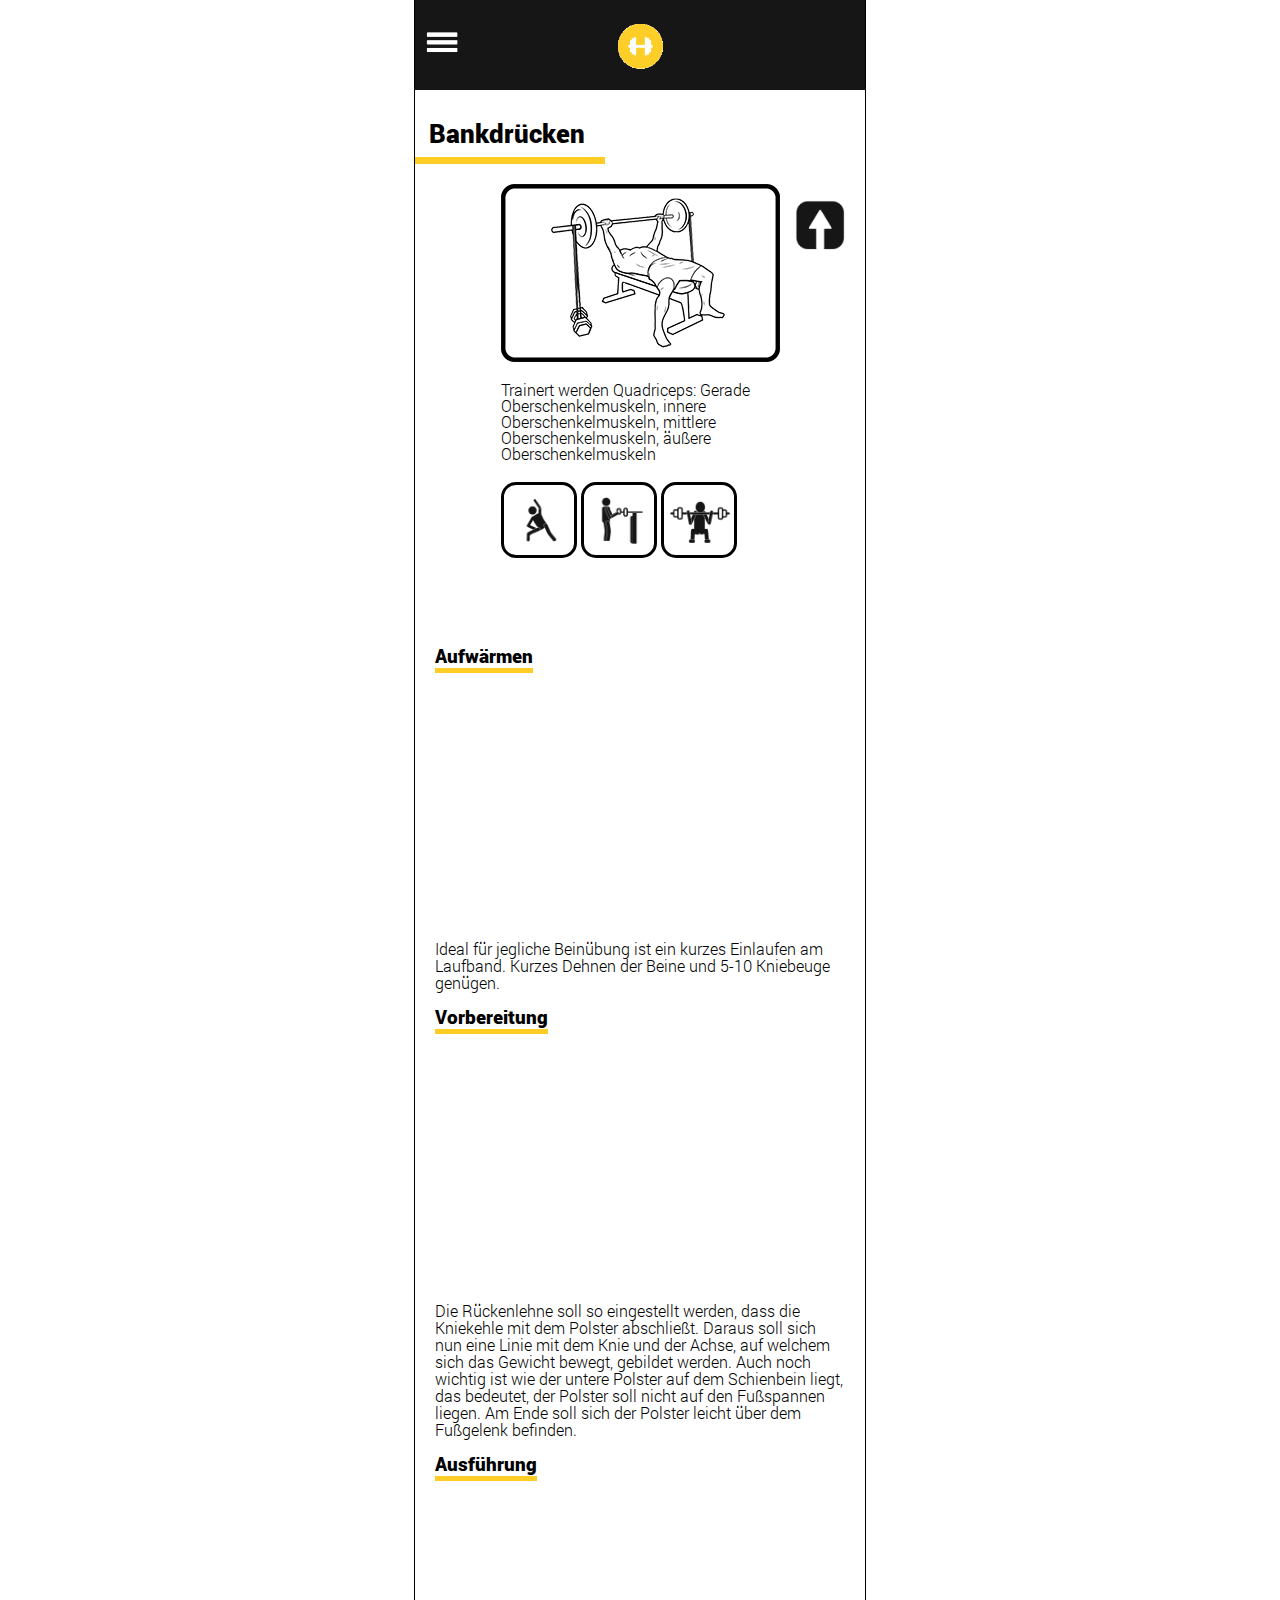
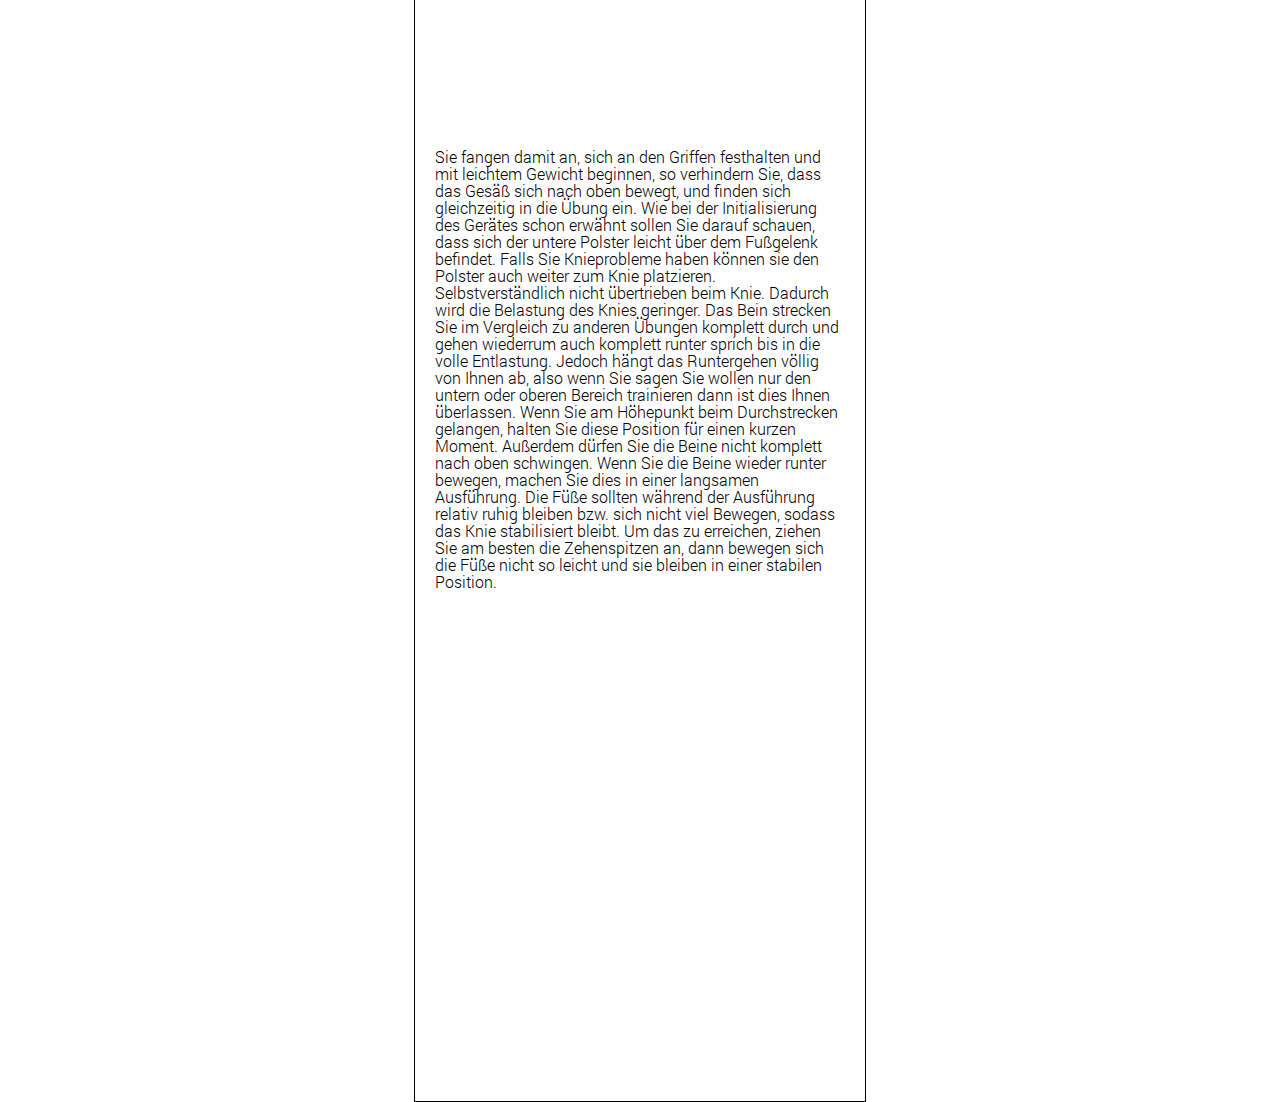
==== bankdruecken.html @ 0e7a92b9 "(hyper)links updated, 2 exercice placeholders with links in main page" ====
<!DOCTYPE html>
<html>
    <head>
        <meta charset="utf-8" >
        <meta name="viewport" content="width=device-width, initial-scale=1.0">
        <title>MyGym/Bankdrücken</title>
        <link rel="stylesheet" href="Css/Reset.css">
        <link rel="stylesheet" href="fonts.css">
        <link rel="stylesheet" href="Css/bankdruecken.css">
        <link rel="stylesheet" href="https://use.fontawesome.com/releases/v5.4.1/css/all.css">
        <!--<link rel="stylesheet" href="http://fonts.googleapis.com/css?family=Roboto:300,400,500,700" type="text/css">
        <link rel="stylesheet" href="https://code.getmdl.io/1.3.0/material.yellow-lime.min.css"/>
        <script defer src="https://code.getmdl.io/1.3.0/material.min.js"></script>-->
        <script src="JS/jquery-3.6.0.min.js"></script>
        <script src="JS/jQueryRotate.js"></script>
        <script src="JS/jquery.scrollTo.min.js"></script>
        <script src="JS/jquery.localScroll.min.js"></script>
        <script src="JS/bankdrueckenScript.js"></script>
    </head>
    <body>
        <div class="wrapperMain" id="top">
            
            <header>
                
                    <div class="LogoFont">
                            <a href="index.html">
                                <img class="Logo" src="Images/Logo-ICON2.png" alt="Logo">
                            </a>

                    </div>
               
                <div class="clear"></div>
                
                <img class="Striche" src="Images/Stripes_Zeichenfl%C3%A4che%201.png" alt="Striche">
                
                
            </header>
            <main>
                
                
                <h2>Bankdrücken</h2>
                <img class="bench" src="Images/Bench.png">
                <p>Trainert werden Quadriceps: Gerade Oberschenkelmuskeln, innere Oberschenkelmuskeln, mittlere Oberschenkelmuskeln, äußere Oberschenkelmuskeln  
                </p>
                
                <div class="hyperlinks">
                    <a href="#containerAufwaermen"><img id="hyperlinkAuf" class="hyperlinkAe" src="Images/Aufwaermen.png"></a>
                    <a href="#containerVorbereitung"><img id="hyperlinkVo" class="hyperlinkAe" src="Images/Vorbereitung.png"></a>
                    <a href="#containerAusfuehrung"><img id="hyperlinkAus" class="hyperlinkAe" src="Images/Ausfuehrung.png"></a>
                    
                    
                </div>
                
                
                
                <div class="wrapperText">
                    
                    
                    <div id="containerAufwaermen">
                        <h6>Aufwärmen</h6>
                    </div>
                    
                        <div class="aufwaermenToggle">
                                <div class="aufwaermenVideo">
                                <iframe src="https://www.youtube.com/embed/9YffrCViTVk" frameborder="0" allow="accelerometer; autoplay; clipboard-write; encrypted-media; gyroscope; picture-in-picture" allowfullscreen>
                                </iframe>
                                </div>
                    
                                <p1>Ideal für jegliche Beinübung ist ein kurzes         Einlaufen am Laufband. Kurzes Dehnen der Beine und 5-10 Kniebeuge genügen. 
                                </p1>
                        </div>
                    
                    <div id="containerVorbereitung">
                        <h6>Vorbereitung</h6>
                    </div>
                    
                    <div class="vorbereitungToggle">
                        <div class="vorbereitungVideo">
                        <iframe src="https://www.youtube.com/embed/kic4EeXOfNw" frameborder="0" allow="accelerometer; autoplay; clipboard-write; encrypted-media; gyroscope; picture-in-picture" allowfullscreen></iframe>
                        </div>
                        
                        <p2>
                            Die Rückenlehne soll so eingestellt werden, dass die Kniekehle mit dem Polster abschließt. Daraus soll sich nun eine Linie mit dem Knie und der Achse, auf welchem sich das Gewicht bewegt, gebildet werden. Auch noch wichtig ist wie der untere Polster auf dem Schienbein liegt, das bedeutet, der Polster soll nicht auf den Fußspannen liegen. Am Ende soll sich der Polster leicht über dem Fußgelenk befinden.
                        </p2>
                    </div>
                    
                    
                    <div id="containerAusfuehrung">
                        <h6>Ausführung</h6>
                    </div>
                    
                    <div class="ausfuehrungToggle">
                        <div class="ausfuehrungVideo">
                        <iframe src="https://www.youtube.com/embed/kic4EeXOfNw" frameborder="0" allow="accelerometer; autoplay; clipboard-write; encrypted-media; gyroscope; picture-in-picture" allowfullscreen></iframe>
                        </div>
                        
                        <p2>
                            Sie fangen damit an, sich an den Griffen festhalten und mit leichtem Gewicht beginnen, so verhindern Sie, dass das Gesäß sich nach oben bewegt, und finden sich gleichzeitig in die Übung ein. Wie bei der Initialisierung des Gerätes schon erwähnt sollen Sie darauf schauen, dass sich der untere Polster leicht über dem Fußgelenk befindet. Falls Sie Knieprobleme haben können sie den Polster auch weiter zum Knie platzieren. Selbstverständlich nicht übertrieben beim Knie. Dadurch wird die Belastung des Knies geringer. Das Bein strecken Sie im Vergleich zu anderen Übungen komplett durch und gehen wiederrum auch komplett runter sprich bis in die volle Entlastung. Jedoch hängt das Runtergehen völlig von Ihnen ab, also wenn Sie sagen Sie wollen nur den untern oder oberen Bereich trainieren dann ist dies Ihnen überlassen. Wenn Sie am Höhepunkt beim Durchstrecken gelangen, halten Sie diese Position für einen kurzen Moment. Außerdem dürfen Sie die Beine nicht komplett nach oben schwingen. Wenn Sie die Beine wieder runter bewegen, machen Sie dies in einer langsamen Ausführung. Die Füße sollten während der Ausführung relativ ruhig bleiben bzw. sich nicht viel Bewegen, sodass das Knie stabilisiert bleibt. Um das zu erreichen, ziehen Sie am besten die Zehenspitzen an, dann bewegen sich die Füße nicht so leicht und sie bleiben in einer stabilen Position.
                        </p2>
                    </div>
                   
                </div>
                <div class="gotopcontainer">
                <a class="gotop" href = "#top"> <img class="gottoparrow" src="Images/TopArrow.png"> </a>
                </div>
            </main>

        </div>
        
    </body>
    
</html>
---- fonts.css ----
@font-face {
    font-family: 'Roboto1';
    src: url('Roboto-Black.eot');
    src: url('Roboto-Black.eot?#iefix') format('embedded-opentype'),
        url('Roboto-Black.woff2') format('woff2'),
        url('Roboto-Black.woff') format('woff'),
        url('Roboto-Black.ttf') format('truetype'),
        url('Roboto-Black.svg#Roboto-Black') format('svg');
    font-weight: 900;
    font-style: normal;
    font-display: swap;
}

@font-face {
    font-family: 'Roboto2';
    src: url('Roboto-Light.eot');
    src: url('Roboto-Light.eot?#iefix') format('embedded-opentype'),
        url('Roboto-Light.woff2') format('woff2'),
        url('Roboto-Light.woff') format('woff'),
        url('Roboto-Light.ttf') format('truetype'),
        url('Roboto-Light.svg#Roboto-Light') format('svg');
    font-weight: 300;
    font-style: normal;
    font-display: swap;
}
---- Css/bankdruecken.css ----
.wrapperMain{
    border: 1px solid black;
    margin: 0 auto;
    max-width: 450px;
    min-height: 300vh;
    
    
}


header{
    font-family: Roboto1;
    color: white;
    background-color: #161616;
    width: 100%;
    height: 90px;
    max-width: 450px;
    position: fixed;
    z-index: 90;
    top: 0px;
}

h1{
    font-size: 1.5em;
    margin: auto;
    margin-top: 25px;
    float: right;
    color: white;
    
    
    
}
.Logo {
    width: 50px;
 //   margin-left: 25%;
    float: left;
    margin-top: 10px;

        
}
.Strich {
    width: 1.5px;
    margin: 5px 10px auto 10px;
    float: left;
}
.LogoFont{
    //border: 1px solid white;
    height: 50px;
    width: 50px;
    margin: 10px auto auto auto;
    
}

.Striche{
    width: 35px;
    position: absolute;
    top: 25px;
    left: 10px;
}

.clear{
    clear: both;
}

main{

    height: 100vh;
    position: relative;
    margin-top: 120px;
    
}


.wrapperText{ 
    //border: 2px solid black;
    margin: 20px;
    position: relative;
}
h2{
    width: 170px;
    font-family: Roboto1;
    font-size: 1.6em;
    text-align: right;
    padding-right: 20px;
    padding-bottom: 10px;
    border-bottom: 7px solid #FECD25;
    
}
.bench{
    display: block;
    margin-left: auto;
    margin-right: auto;
    margin-top: 20px;
  
}
p{
    font-family: Roboto2;
    width: 279px;
    margin: auto;
    margin-top: 20px;
}
.hyperlinks{
    margin: 20px auto;
    width: 279px;
    padding-bottom: 50px;
      
}


.hyperlinkAe{
    width: 70px;
    border: 3px solid black;
    border-radius: 15px;
    outline: none;
    -webkit-tap-highlight-color: transparent;
    -webkit-touch-callout: none;
    -webkit-user-select: none;
    -khtml-user-select: none;
    -moz-user-select: none;
    -ms-user-select: none;
    user-select: none;
}
.hyperlinkAe:focus{
    outline: none !important;
}


h6{
    font-family: Roboto1;
    font-size: 1.2em;
    cursor: pointer;
    display: inline;
    line-height: 50px;
    border-bottom: 5px solid #FECD25;
}


p1{
    font-family: Roboto2;
    
}

.aufwaermenVideo{
  position: relative;
  width: 100%;
  padding-bottom: 56.25%; 
  height: 0;
  margin-bottom: 10px;
  margin-top: 20px;
}
.aufwaermenVideo iframe{
  position: absolute;
  top:0;
  left: 0;
  width: 100%;
  height: 100%;
  
}



p2{
    font-family: Roboto2;
}

.vorbereitungVideo{
position: relative;
  width: 100%;
  padding-bottom: 56.25%; 
  height: 0;
  margin-bottom: 10px;
  margin-top: 20px;

}
.vorbereitungVideo iframe{
  position: absolute;
  top:0;
  left: 0;
  width: 100%;
  height: 100%;
}



.ausfuehrungVideo{
position: relative;
  width: 100%;
  padding-bottom: 56.25%; 
  height: 0;
  margin-bottom: 10px;
  margin-top: 20px;

}
.ausfuehrungVideo iframe{
  position: absolute;
  top:0;
  left: 0;
  width: 100%;
  height: 100%;
}










.gotop{
    position: absolute;
    right: 20px;
    

}
.gottoparrow{
    width: 50px;
}
.gotopcontainer{
    position: fixed;
     width: 100%;
    max-width: 450px;
    top: 200px;
}
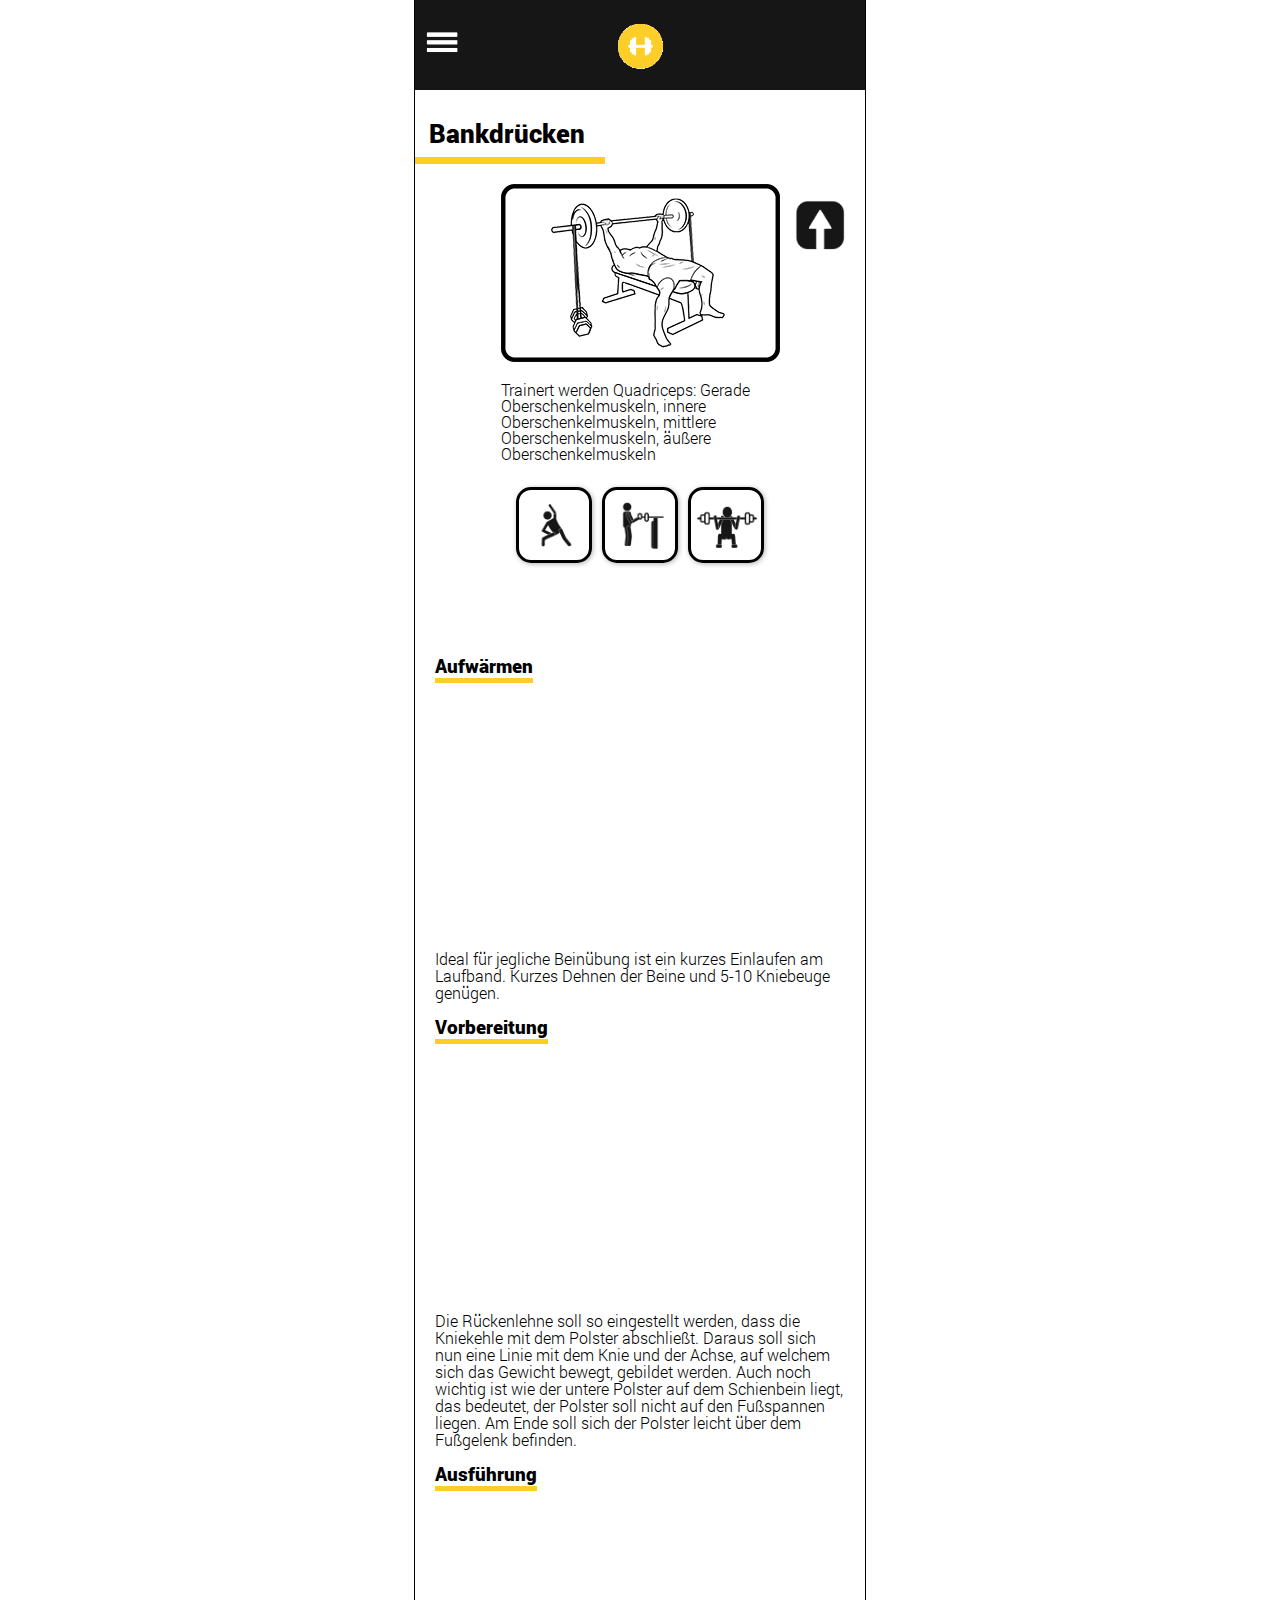
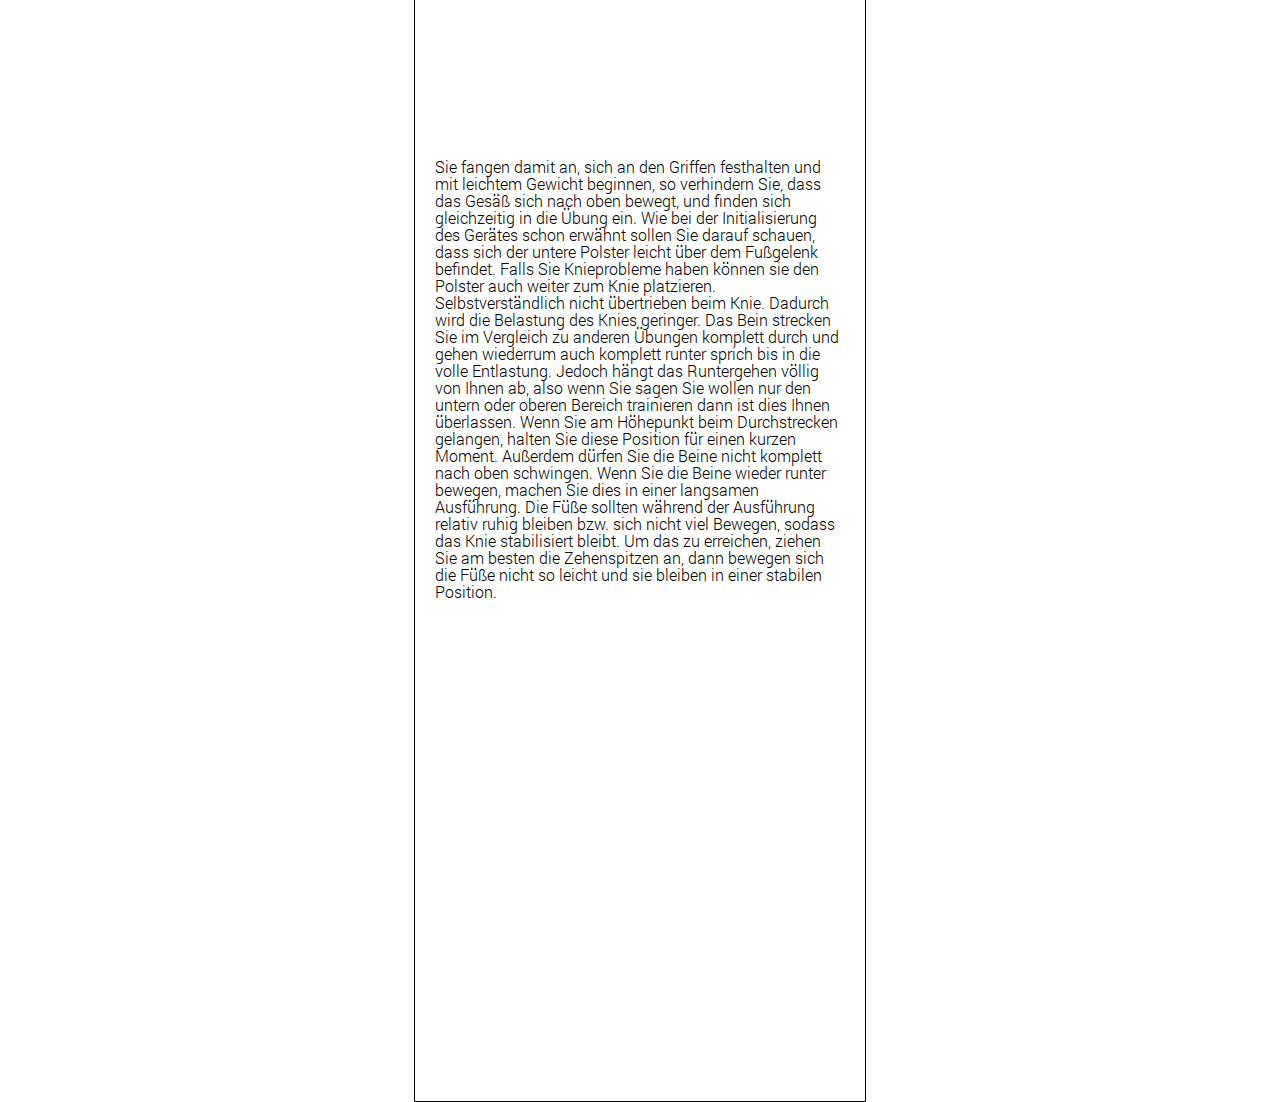
==== commit dba4c183: "Ani" ====
--- a/bankdruecken.html
+++ b/bankdruecken.html
@@ -7,6 +7,7 @@
         <link rel="stylesheet" href="Css/Reset.css">
         <link rel="stylesheet" href="fonts.css">
         <link rel="stylesheet" href="Css/bankdruecken.css">
+        <link rel="stylesheet" href="Css/startAnimation.css">
         <link rel="stylesheet" href="https://use.fontawesome.com/releases/v5.4.1/css/all.css">
         <!--<link rel="stylesheet" href="http://fonts.googleapis.com/css?family=Roboto:300,400,500,700" type="text/css">
         <link rel="stylesheet" href="https://code.getmdl.io/1.3.0/material.yellow-lime.min.css"/>
--- a/Css/bankdruecken.css
+++ b/Css/bankdruecken.css
@@ -104,26 +104,40 @@
     margin: 20px auto;
     width: 279px;
     padding-bottom: 50px;
+    display: flex;
+    justify-content:center;
+    align-items: flex-start; 
+    flex-direction:row;
+    flex-wrap: 0;
       
 }
 
 
 .hyperlinkAe{
+    margin: 5px;
     width: 70px;
     border: 3px solid black;
     border-radius: 15px;
     outline: none;
-    -webkit-tap-highlight-color: transparent;
-    -webkit-touch-callout: none;
-    -webkit-user-select: none;
-    -khtml-user-select: none;
-    -moz-user-select: none;
-    -ms-user-select: none;
-    user-select: none;
-}
+    box-shadow: 1px 1px 5px rgba(0,0,0,0.30);
+  
+    
+    
+}
+
+
+.hyperlinkAe:hover {
+      box-shadow: 2px 2px 5px rgba(0,0,0,0.5);
+    
+    
+
+}  
 .hyperlinkAe:focus{
-    outline: none !important;
-}
+    transform: scale(2);
+}
+
+
+
 
 
 h6{
--- a/Css/startAnimation.css
+++ b/Css/startAnimation.css
@@ -0,0 +1,29 @@
+.hyperlinkAe {
+    animation-name: startAnimation;
+    animation-duration: 1s;
+    animation-timing-function: ease-in-out
+}
+
+#hyperlinkAuf {
+    animation-delay: 0.5s
+}
+
+#hyperlinkVo {
+    animation-delay: 0.6s
+}
+
+#hyperlinkAus {
+    animation-delay: 0.7s
+}
+
+@keyframes startAnimation {
+    0% {
+        transform: scale(1)
+    }
+    50% {
+        transform: scale(1.2)
+    }
+    100% {
+        transform: scale(1)
+    }
+}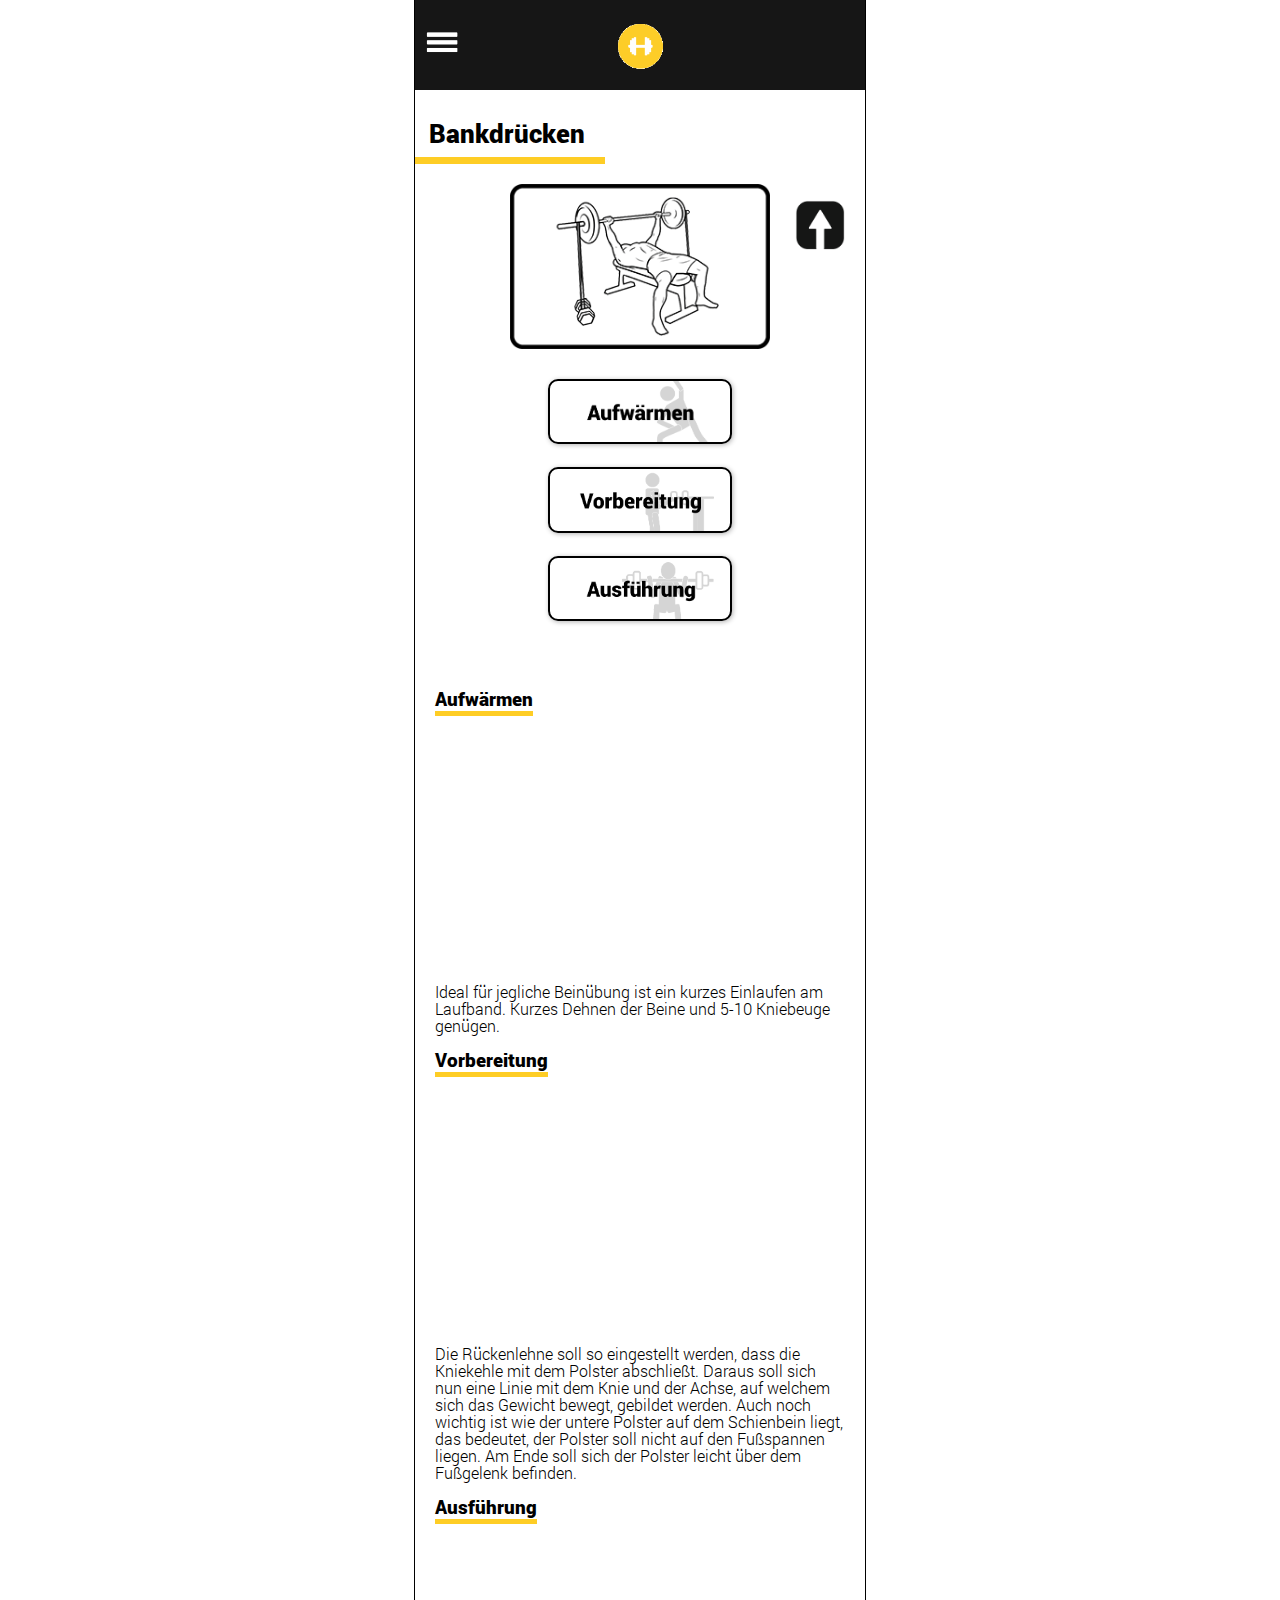
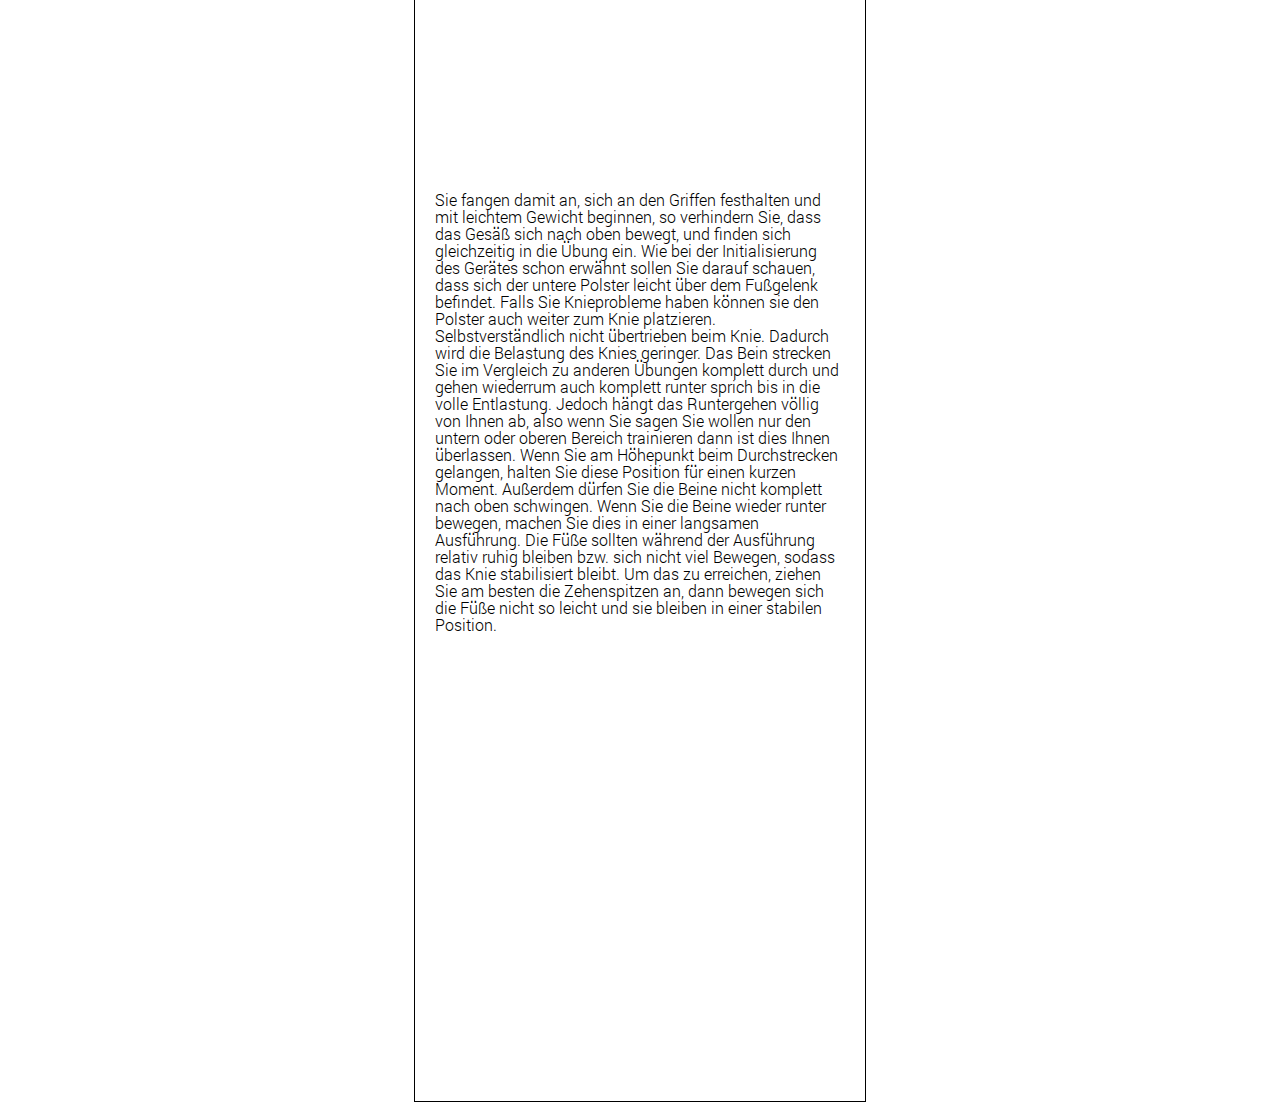
==== commit 3e79cde2: "Hyperlinks rearanged" ====
--- a/bankdruecken.html
+++ b/bankdruecken.html
@@ -41,13 +41,13 @@
                 
                 <h2>Bankdrücken</h2>
                 <img class="bench" src="Images/Bench.png">
-                <p>Trainert werden Quadriceps: Gerade Oberschenkelmuskeln, innere Oberschenkelmuskeln, mittlere Oberschenkelmuskeln, äußere Oberschenkelmuskeln  
-                </p>
+                <!--<p>Trainert werden Quadriceps: Gerade Oberschenkelmuskeln, innere Oberschenkelmuskeln, mittlere Oberschenkelmuskeln, äußere Oberschenkelmuskeln  
+                </p>!-->
                 
                 <div class="hyperlinks">
-                    <a href="#containerAufwaermen"><img id="hyperlinkAuf" class="hyperlinkAe" src="Images/Aufwaermen.png"></a>
-                    <a href="#containerVorbereitung"><img id="hyperlinkVo" class="hyperlinkAe" src="Images/Vorbereitung.png"></a>
-                    <a href="#containerAusfuehrung"><img id="hyperlinkAus" class="hyperlinkAe" src="Images/Ausfuehrung.png"></a>
+                    <a href="#containerAufwaermen"><img id="hyperlinkAuf" class="hyperlinkAe" src="Images/Aufwaermen02.png"></a>
+                    <a href="#containerVorbereitung"><img id="hyperlinkVo" class="hyperlinkAe" src="Images/Vorbereitung02.png"></a>
+                    <a href="#containerAusfuehrung"><img id="hyperlinkAus" class="hyperlinkAe" src="Images/Ausfuehrung02.png"></a>
                     
                     
                 </div>
--- a/Css/bankdruecken.css
+++ b/Css/bankdruecken.css
@@ -92,32 +92,37 @@
     margin-left: auto;
     margin-right: auto;
     margin-top: 20px;
+    width: 260px;
+    
+    
   
 }
 p{
     font-family: Roboto2;
-    width: 279px;
-    margin: auto;
+    //width: 279px;
+    //margin: auto;
     margin-top: 20px;
+    padding-left: 10%;
+    padding-right: 10%;
 }
 .hyperlinks{
     margin: 20px auto;
     width: 279px;
-    padding-bottom: 50px;
+    padding-bottom: 20px;
     display: flex;
     justify-content:center;
-    align-items: flex-start; 
-    flex-direction:row;
-    flex-wrap: 0;
+    align-items:center; 
+    flex-direction:column;
+    
       
 }
 
 
 .hyperlinkAe{
-    margin: 5px;
-    width: 70px;
-    border: 3px solid black;
-    border-radius: 15px;
+    margin: 10px;
+    width: 180px;
+    border: 2px solid black;
+    border-radius: 10px;
     outline: none;
     box-shadow: 1px 1px 5px rgba(0,0,0,0.30);
   
--- a/Css/startAnimation.css
+++ b/Css/startAnimation.css
@@ -1,19 +1,19 @@
 .hyperlinkAe {
     animation-name: startAnimation;
-    animation-duration: 1s;
-    animation-timing-function: ease-in-out
+    animation-duration: 1.2s;
+    animation-timing-function: ease-in-out;
 }
 
 #hyperlinkAuf {
-    animation-delay: 0.5s
+    animation-delay: 0.7s
 }
 
 #hyperlinkVo {
-    animation-delay: 0.6s
+    animation-delay: 0.9s
 }
 
 #hyperlinkAus {
-    animation-delay: 0.7s
+    animation-delay: 1.1s
 }
 
 @keyframes startAnimation {
@@ -21,7 +21,7 @@
         transform: scale(1)
     }
     50% {
-        transform: scale(1.2)
+        transform: scale(1.15)
     }
     100% {
         transform: scale(1)
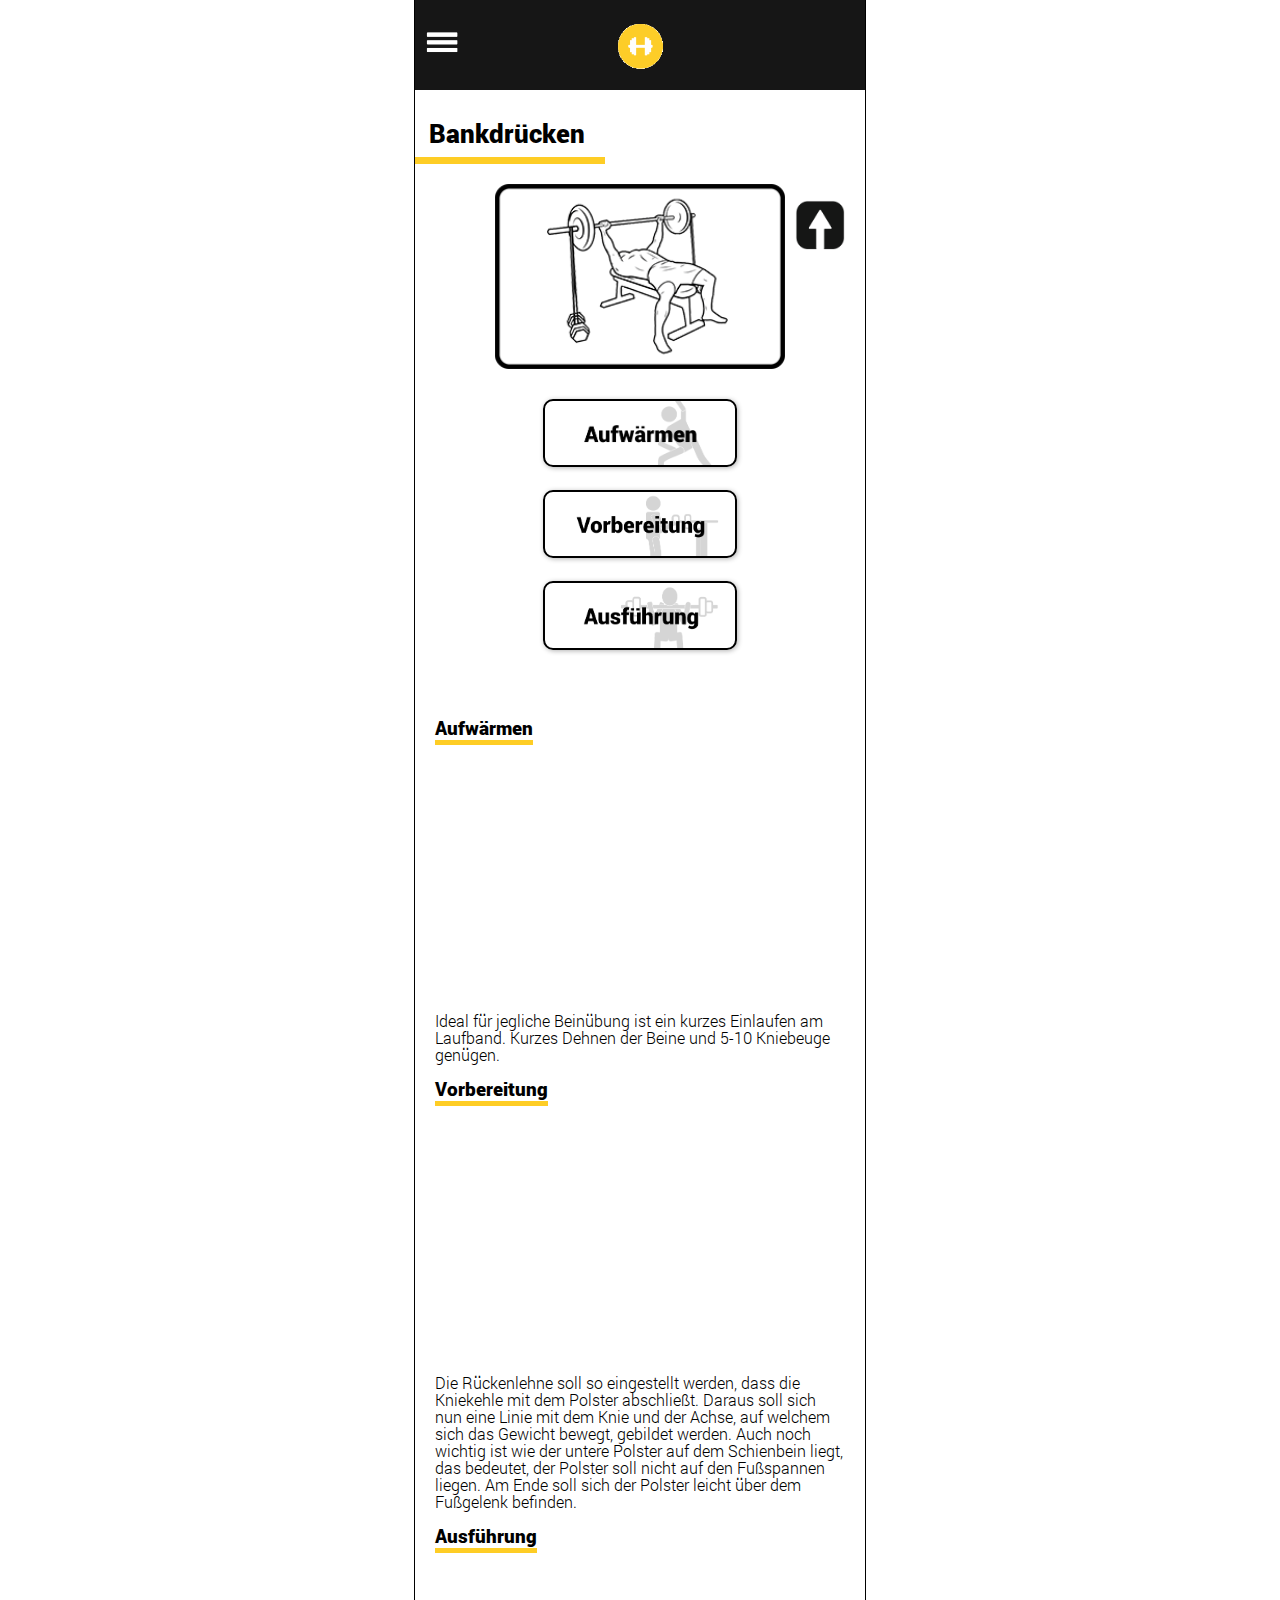
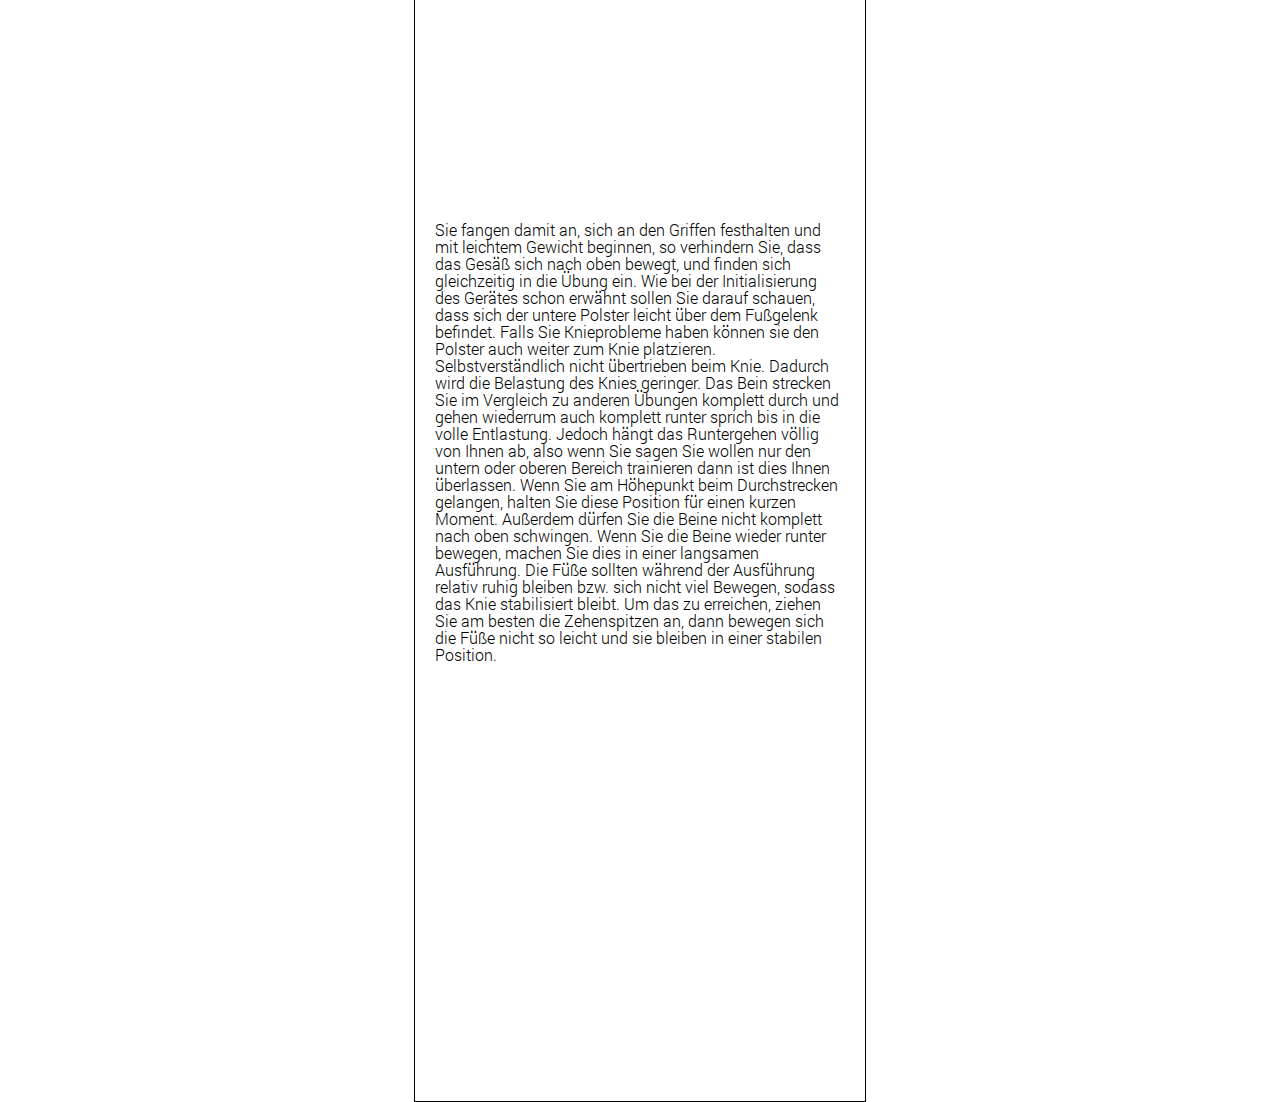
==== commit 9ef66d4d: "Burger" ====
--- a/bankdruecken.html
+++ b/bankdruecken.html
@@ -1,113 +1,163 @@
 <!DOCTYPE html>
 <html>
-    <head>
-        <meta charset="utf-8" >
-        <meta name="viewport" content="width=device-width, initial-scale=1.0">
-        <title>MyGym/Bankdrücken</title>
-        <link rel="stylesheet" href="Css/Reset.css">
-        <link rel="stylesheet" href="fonts.css">
-        <link rel="stylesheet" href="Css/bankdruecken.css">
-        <link rel="stylesheet" href="Css/startAnimation.css">
-        <link rel="stylesheet" href="https://use.fontawesome.com/releases/v5.4.1/css/all.css">
-        <!--<link rel="stylesheet" href="http://fonts.googleapis.com/css?family=Roboto:300,400,500,700" type="text/css">
+  <head>
+    <meta charset="utf-8" />
+    <meta name="viewport" content="width=device-width, initial-scale=1.0" />
+    <title>MyGym/Bankdrücken</title>
+    <link rel="stylesheet" href="Css/Reset.css" />
+    <link rel="stylesheet" href="fonts.css" />
+    <link rel="stylesheet" href="Css/bankdruecken.css" />
+    <link rel="stylesheet" href="Css/startAnimation.css" />
+    <link
+      rel="stylesheet"
+      href="https://use.fontawesome.com/releases/v5.4.1/css/all.css"
+    />
+    <!--<link rel="stylesheet" href="http://fonts.googleapis.com/css?family=Roboto:300,400,500,700" type="text/css">
         <link rel="stylesheet" href="https://code.getmdl.io/1.3.0/material.yellow-lime.min.css"/>
         <script defer src="https://code.getmdl.io/1.3.0/material.min.js"></script>-->
-        <script src="JS/jquery-3.6.0.min.js"></script>
-        <script src="JS/jQueryRotate.js"></script>
-        <script src="JS/jquery.scrollTo.min.js"></script>
-        <script src="JS/jquery.localScroll.min.js"></script>
-        <script src="JS/bankdrueckenScript.js"></script>
-    </head>
-    <body>
-        <div class="wrapperMain" id="top">
-            
-            <header>
-                
-                    <div class="LogoFont">
-                            <a href="index.html">
-                                <img class="Logo" src="Images/Logo-ICON2.png" alt="Logo">
-                            </a>
+    <script src="JS/jquery-3.6.0.min.js"></script>
+    <script src="JS/jQueryRotate.js"></script>
+    <script src="JS/jquery.scrollTo.min.js"></script>
+    <script src="JS/jquery.localScroll.min.js"></script>
+    <script src="JS/bankdrueckenScript.js"></script>
+  </head>
+  <body>
+    <div class="wrapperMain" id="top">
+      <header>
+        <div class="LogoFont">
+          <a href="index.html">
+            <img class="Logo" src="Images/Logo-ICON2.png" alt="Logo" />
+          </a>
+        </div>
 
-                    </div>
-               
-                <div class="clear"></div>
-                
-                <img class="Striche" src="Images/Stripes_Zeichenfl%C3%A4che%201.png" alt="Striche">
-                
-                
-            </header>
-            <main>
-                
-                
-                <h2>Bankdrücken</h2>
-                <img class="bench" src="Images/Bench.png">
-                <!--<p>Trainert werden Quadriceps: Gerade Oberschenkelmuskeln, innere Oberschenkelmuskeln, mittlere Oberschenkelmuskeln, äußere Oberschenkelmuskeln  
+        <div class="clear"></div>
+
+        <img
+          class="Striche"
+          src="Images/Stripes_Zeichenfl%C3%A4che%201.png"
+          alt="Striche"
+        />
+      </header>
+      <main>
+        <h2>Bankdrücken</h2>
+        <img class="bench" src="Images/Bench.png" />
+        <!--<p>Trainert werden Quadriceps: Gerade Oberschenkelmuskeln, innere Oberschenkelmuskeln, mittlere Oberschenkelmuskeln, äußere Oberschenkelmuskeln  
                 </p>!-->
-                
-                <div class="hyperlinks">
-                    <a href="#containerAufwaermen"><img id="hyperlinkAuf" class="hyperlinkAe" src="Images/Aufwaermen02.png"></a>
-                    <a href="#containerVorbereitung"><img id="hyperlinkVo" class="hyperlinkAe" src="Images/Vorbereitung02.png"></a>
-                    <a href="#containerAusfuehrung"><img id="hyperlinkAus" class="hyperlinkAe" src="Images/Ausfuehrung02.png"></a>
-                    
-                    
-                </div>
-                
-                
-                
-                <div class="wrapperText">
-                    
-                    
-                    <div id="containerAufwaermen">
-                        <h6>Aufwärmen</h6>
-                    </div>
-                    
-                        <div class="aufwaermenToggle">
-                                <div class="aufwaermenVideo">
-                                <iframe src="https://www.youtube.com/embed/9YffrCViTVk" frameborder="0" allow="accelerometer; autoplay; clipboard-write; encrypted-media; gyroscope; picture-in-picture" allowfullscreen>
-                                </iframe>
-                                </div>
-                    
-                                <p1>Ideal für jegliche Beinübung ist ein kurzes         Einlaufen am Laufband. Kurzes Dehnen der Beine und 5-10 Kniebeuge genügen. 
-                                </p1>
-                        </div>
-                    
-                    <div id="containerVorbereitung">
-                        <h6>Vorbereitung</h6>
-                    </div>
-                    
-                    <div class="vorbereitungToggle">
-                        <div class="vorbereitungVideo">
-                        <iframe src="https://www.youtube.com/embed/kic4EeXOfNw" frameborder="0" allow="accelerometer; autoplay; clipboard-write; encrypted-media; gyroscope; picture-in-picture" allowfullscreen></iframe>
-                        </div>
-                        
-                        <p2>
-                            Die Rückenlehne soll so eingestellt werden, dass die Kniekehle mit dem Polster abschließt. Daraus soll sich nun eine Linie mit dem Knie und der Achse, auf welchem sich das Gewicht bewegt, gebildet werden. Auch noch wichtig ist wie der untere Polster auf dem Schienbein liegt, das bedeutet, der Polster soll nicht auf den Fußspannen liegen. Am Ende soll sich der Polster leicht über dem Fußgelenk befinden.
-                        </p2>
-                    </div>
-                    
-                    
-                    <div id="containerAusfuehrung">
-                        <h6>Ausführung</h6>
-                    </div>
-                    
-                    <div class="ausfuehrungToggle">
-                        <div class="ausfuehrungVideo">
-                        <iframe src="https://www.youtube.com/embed/kic4EeXOfNw" frameborder="0" allow="accelerometer; autoplay; clipboard-write; encrypted-media; gyroscope; picture-in-picture" allowfullscreen></iframe>
-                        </div>
-                        
-                        <p2>
-                            Sie fangen damit an, sich an den Griffen festhalten und mit leichtem Gewicht beginnen, so verhindern Sie, dass das Gesäß sich nach oben bewegt, und finden sich gleichzeitig in die Übung ein. Wie bei der Initialisierung des Gerätes schon erwähnt sollen Sie darauf schauen, dass sich der untere Polster leicht über dem Fußgelenk befindet. Falls Sie Knieprobleme haben können sie den Polster auch weiter zum Knie platzieren. Selbstverständlich nicht übertrieben beim Knie. Dadurch wird die Belastung des Knies geringer. Das Bein strecken Sie im Vergleich zu anderen Übungen komplett durch und gehen wiederrum auch komplett runter sprich bis in die volle Entlastung. Jedoch hängt das Runtergehen völlig von Ihnen ab, also wenn Sie sagen Sie wollen nur den untern oder oberen Bereich trainieren dann ist dies Ihnen überlassen. Wenn Sie am Höhepunkt beim Durchstrecken gelangen, halten Sie diese Position für einen kurzen Moment. Außerdem dürfen Sie die Beine nicht komplett nach oben schwingen. Wenn Sie die Beine wieder runter bewegen, machen Sie dies in einer langsamen Ausführung. Die Füße sollten während der Ausführung relativ ruhig bleiben bzw. sich nicht viel Bewegen, sodass das Knie stabilisiert bleibt. Um das zu erreichen, ziehen Sie am besten die Zehenspitzen an, dann bewegen sich die Füße nicht so leicht und sie bleiben in einer stabilen Position.
-                        </p2>
-                    </div>
-                   
-                </div>
-                <div class="gotopcontainer">
-                <a class="gotop" href = "#top"> <img class="gottoparrow" src="Images/TopArrow.png"> </a>
-                </div>
-            </main>
 
+        <div class="hyperlinks">
+          <a href="#containerAufwaermen"
+            ><img
+              id="hyperlinkAuf"
+              class="hyperlinkAe"
+              src="Images/Aufwaermen02.png"
+          /></a>
+          <a href="#containerVorbereitung"
+            ><img
+              id="hyperlinkVo"
+              class="hyperlinkAe"
+              src="Images/Vorbereitung02.png"
+          /></a>
+          <a href="#containerAusfuehrung"
+            ><img
+              id="hyperlinkAus"
+              class="hyperlinkAe"
+              src="Images/Ausfuehrung02.png"
+          /></a>
         </div>
-        
-    </body>
-    
-</html>+
+        <div class="wrapperText">
+          <div id="containerAufwaermen">
+            <h6>Aufwärmen</h6>
+          </div>
+
+          <div class="aufwaermenToggle">
+            <div class="aufwaermenVideo">
+              <iframe
+                src="https://www.youtube.com/embed/9YffrCViTVk"
+                frameborder="0"
+                allow="accelerometer; autoplay; clipboard-write; encrypted-media; gyroscope; picture-in-picture"
+                allowfullscreen
+              >
+              </iframe>
+            </div>
+
+            <p1
+              >Ideal für jegliche Beinübung ist ein kurzes Einlaufen am
+              Laufband. Kurzes Dehnen der Beine und 5-10 Kniebeuge genügen.
+            </p1>
+          </div>
+
+          <div id="containerVorbereitung">
+            <h6>Vorbereitung</h6>
+          </div>
+
+          <div class="vorbereitungToggle">
+            <div class="vorbereitungVideo">
+              <iframe
+                src="https://www.youtube.com/embed/kic4EeXOfNw"
+                frameborder="0"
+                allow="accelerometer; autoplay; clipboard-write; encrypted-media; gyroscope; picture-in-picture"
+                allowfullscreen
+              ></iframe>
+            </div>
+
+            <p2>
+              Die Rückenlehne soll so eingestellt werden, dass die Kniekehle mit
+              dem Polster abschließt. Daraus soll sich nun eine Linie mit dem
+              Knie und der Achse, auf welchem sich das Gewicht bewegt, gebildet
+              werden. Auch noch wichtig ist wie der untere Polster auf dem
+              Schienbein liegt, das bedeutet, der Polster soll nicht auf den
+              Fußspannen liegen. Am Ende soll sich der Polster leicht über dem
+              Fußgelenk befinden.
+            </p2>
+          </div>
+
+          <div id="containerAusfuehrung">
+            <h6>Ausführung</h6>
+          </div>
+
+          <div class="ausfuehrungToggle">
+            <div class="ausfuehrungVideo">
+              <iframe
+                src="https://www.youtube.com/embed/kic4EeXOfNw"
+                frameborder="0"
+                allow="accelerometer; autoplay; clipboard-write; encrypted-media; gyroscope; picture-in-picture"
+                allowfullscreen
+              ></iframe>
+            </div>
+
+            <p2>
+              Sie fangen damit an, sich an den Griffen festhalten und mit
+              leichtem Gewicht beginnen, so verhindern Sie, dass das Gesäß sich
+              nach oben bewegt, und finden sich gleichzeitig in die Übung ein.
+              Wie bei der Initialisierung des Gerätes schon erwähnt sollen Sie
+              darauf schauen, dass sich der untere Polster leicht über dem
+              Fußgelenk befindet. Falls Sie Knieprobleme haben können sie den
+              Polster auch weiter zum Knie platzieren. Selbstverständlich nicht
+              übertrieben beim Knie. Dadurch wird die Belastung des Knies
+              geringer. Das Bein strecken Sie im Vergleich zu anderen Übungen
+              komplett durch und gehen wiederrum auch komplett runter sprich bis
+              in die volle Entlastung. Jedoch hängt das Runtergehen völlig von
+              Ihnen ab, also wenn Sie sagen Sie wollen nur den untern oder
+              oberen Bereich trainieren dann ist dies Ihnen überlassen. Wenn Sie
+              am Höhepunkt beim Durchstrecken gelangen, halten Sie diese
+              Position für einen kurzen Moment. Außerdem dürfen Sie die Beine
+              nicht komplett nach oben schwingen. Wenn Sie die Beine wieder
+              runter bewegen, machen Sie dies in einer langsamen Ausführung. Die
+              Füße sollten während der Ausführung relativ ruhig bleiben bzw.
+              sich nicht viel Bewegen, sodass das Knie stabilisiert bleibt. Um
+              das zu erreichen, ziehen Sie am besten die Zehenspitzen an, dann
+              bewegen sich die Füße nicht so leicht und sie bleiben in einer
+              stabilen Position.
+            </p2>
+          </div>
+        </div>
+        <div class="gotopcontainer">
+          <a class="gotop" href="#top">
+            <img class="gottoparrow" src="Images/TopArrow.png" />
+          </a>
+        </div>
+      </main>
+    </div>
+  </body>
+</html>
--- a/Css/bankdruecken.css
+++ b/Css/bankdruecken.css
@@ -1,247 +1,187 @@
-
-.wrapperMain{
-    border: 1px solid black;
-    margin: 0 auto;
-    max-width: 450px;
-    min-height: 300vh;
-    
-    
+.wrapperMain {
+  border: 1px solid black;
+  margin: 0 auto;
+  max-width: 450px;
+  min-height: 300vh;
 }
 
-
-header{
-    font-family: Roboto1;
-    color: white;
-    background-color: #161616;
-    width: 100%;
-    height: 90px;
-    max-width: 450px;
-    position: fixed;
-    z-index: 90;
-    top: 0px;
+header {
+  font-family: Roboto1;
+  color: white;
+  background-color: #161616;
+  width: 100%;
+  height: 90px;
+  max-width: 450px;
+  position: fixed;
+  z-index: 90;
+  top: 0px;
 }
 
-h1{
-    font-size: 1.5em;
-    margin: auto;
-    margin-top: 25px;
-    float: right;
-    color: white;
-    
-    
-    
+h1 {
+  font-size: 1.5em;
+  margin: auto;
+  margin-top: 25px;
+  float: right;
+  color: white;
 }
 .Logo {
-    width: 50px;
- //   margin-left: 25%;
-    float: left;
-    margin-top: 10px;
+  width: 50px;
 
-        
+  float: left;
+  margin-top: 10px;
 }
 .Strich {
-    width: 1.5px;
-    margin: 5px 10px auto 10px;
-    float: left;
+  width: 1.5px;
+  margin: 5px 10px auto 10px;
+  float: left;
 }
-.LogoFont{
-    //border: 1px solid white;
-    height: 50px;
-    width: 50px;
-    margin: 10px auto auto auto;
-    
+.LogoFont {
+  height: 50px;
+  width: 50px;
+  margin: 10px auto auto auto;
 }
 
-.Striche{
-    width: 35px;
-    position: absolute;
-    top: 25px;
-    left: 10px;
+.Striche {
+  width: 35px;
+  position: absolute;
+  top: 25px;
+  left: 10px;
 }
 
-.clear{
-    clear: both;
+.clear {
+  clear: both;
 }
 
-main{
-
-    height: 100vh;
-    position: relative;
-    margin-top: 120px;
-    
+main {
+  height: 100vh;
+  position: relative;
+  margin-top: 120px;
 }
 
-
-.wrapperText{ 
-    //border: 2px solid black;
-    margin: 20px;
-    position: relative;
+.wrapperText {
+  margin: 20px;
+  position: relative;
 }
-h2{
-    width: 170px;
-    font-family: Roboto1;
-    font-size: 1.6em;
-    text-align: right;
-    padding-right: 20px;
-    padding-bottom: 10px;
-    border-bottom: 7px solid #FECD25;
-    
+h2 {
+  width: 170px;
+  font-family: Roboto1;
+  font-size: 1.6em;
+  text-align: right;
+  padding-right: 20px;
+  padding-bottom: 10px;
+  border-bottom: 7px solid #fecd25;
 }
-.bench{
-    display: block;
-    margin-left: auto;
-    margin-right: auto;
-    margin-top: 20px;
-    width: 260px;
-    
-    
-  
+.bench {
+  display: block;
+  margin-left: auto;
+  margin-right: auto;
+  margin-top: 20px;
+  width: 290px;
 }
-p{
-    font-family: Roboto2;
-    //width: 279px;
-    //margin: auto;
-    margin-top: 20px;
-    padding-left: 10%;
-    padding-right: 10%;
+p {
+  font-family: Roboto2;
+  margin-top: 20px;
+  padding-left: 10%;
+  padding-right: 10%;
 }
-.hyperlinks{
-    margin: 20px auto;
-    width: 279px;
-    padding-bottom: 20px;
-    display: flex;
-    justify-content:center;
-    align-items:center; 
-    flex-direction:column;
-    
-      
+.hyperlinks {
+  margin: 20px auto;
+  width: 279px;
+  padding-bottom: 20px;
+  display: flex;
+  justify-content: center;
+  align-items: center;
+  flex-direction: column;
 }
 
-
-.hyperlinkAe{
-    margin: 10px;
-    width: 180px;
-    border: 2px solid black;
-    border-radius: 10px;
-    outline: none;
-    box-shadow: 1px 1px 5px rgba(0,0,0,0.30);
-  
-    
-    
+.hyperlinkAe {
+  margin: 10px;
+  width: 190px;
+  border: 2px solid black;
+  border-radius: 10px;
+  outline: none;
+  box-shadow: 1px 1px 5px rgba(0, 0, 0, 0.3);
 }
 
-
 .hyperlinkAe:hover {
-      box-shadow: 2px 2px 5px rgba(0,0,0,0.5);
-    
-    
-
-}  
-.hyperlinkAe:focus{
-    transform: scale(2);
+  box-shadow: 2px 2px 5px rgba(0, 0, 0, 0.5);
 }
 
-
-
-
-
-h6{
-    font-family: Roboto1;
-    font-size: 1.2em;
-    cursor: pointer;
-    display: inline;
-    line-height: 50px;
-    border-bottom: 5px solid #FECD25;
+h6 {
+  font-family: Roboto1;
+  font-size: 1.2em;
+  cursor: pointer;
+  display: inline;
+  line-height: 50px;
+  border-bottom: 5px solid #fecd25;
 }
 
-
-p1{
-    font-family: Roboto2;
-    
+p1 {
+  font-family: Roboto2;
 }
 
-.aufwaermenVideo{
+.aufwaermenVideo {
   position: relative;
   width: 100%;
-  padding-bottom: 56.25%; 
+  padding-bottom: 56.25%;
   height: 0;
   margin-bottom: 10px;
   margin-top: 20px;
 }
-.aufwaermenVideo iframe{
+.aufwaermenVideo iframe {
   position: absolute;
-  top:0;
-  left: 0;
-  width: 100%;
-  height: 100%;
-  
-}
-
-
-
-p2{
-    font-family: Roboto2;
-}
-
-.vorbereitungVideo{
-position: relative;
-  width: 100%;
-  padding-bottom: 56.25%; 
-  height: 0;
-  margin-bottom: 10px;
-  margin-top: 20px;
-
-}
-.vorbereitungVideo iframe{
-  position: absolute;
-  top:0;
+  top: 0;
   left: 0;
   width: 100%;
   height: 100%;
 }
 
+p2 {
+  font-family: Roboto2;
+}
 
-
-.ausfuehrungVideo{
-position: relative;
+.vorbereitungVideo {
+  position: relative;
   width: 100%;
-  padding-bottom: 56.25%; 
+  padding-bottom: 56.25%;
   height: 0;
   margin-bottom: 10px;
   margin-top: 20px;
-
 }
-.ausfuehrungVideo iframe{
+.vorbereitungVideo iframe {
   position: absolute;
-  top:0;
+  top: 0;
   left: 0;
   width: 100%;
   height: 100%;
 }
 
-
-
-
-
-
-
-
-
-
-.gotop{
-    position: absolute;
-    right: 20px;
-    
-
+.ausfuehrungVideo {
+  position: relative;
+  width: 100%;
+  padding-bottom: 56.25%;
+  height: 0;
+  margin-bottom: 10px;
+  margin-top: 20px;
 }
-.gottoparrow{
-    width: 50px;
-}
-.gotopcontainer{
-    position: fixed;
-     width: 100%;
-    max-width: 450px;
-    top: 200px;
+.ausfuehrungVideo iframe {
+  position: absolute;
+  top: 0;
+  left: 0;
+  width: 100%;
+  height: 100%;
 }
 
-
+.gotop {
+  position: absolute;
+  right: 20px;
+}
+.gottoparrow {
+  width: 50px;
+}
+.gotopcontainer {
+  position: fixed;
+  width: 100%;
+  max-width: 450px;
+  top: 200px;
+}
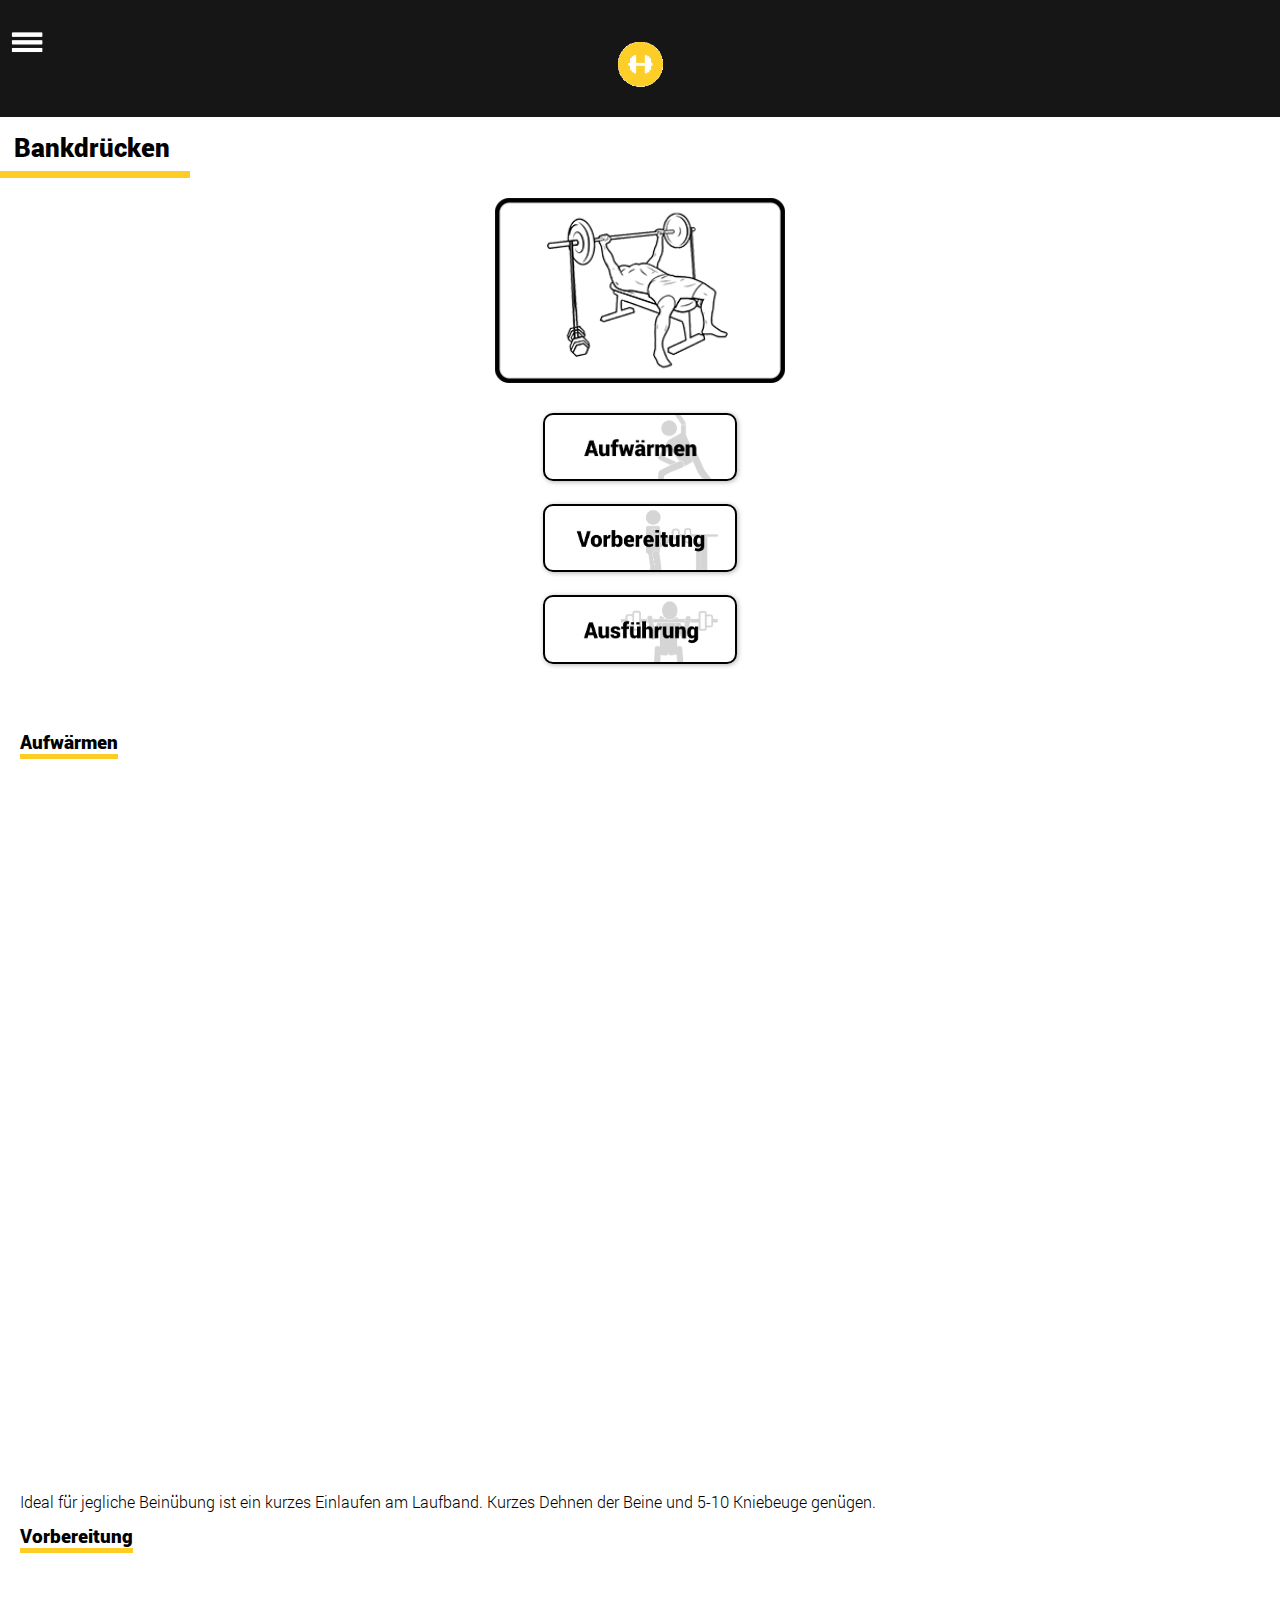
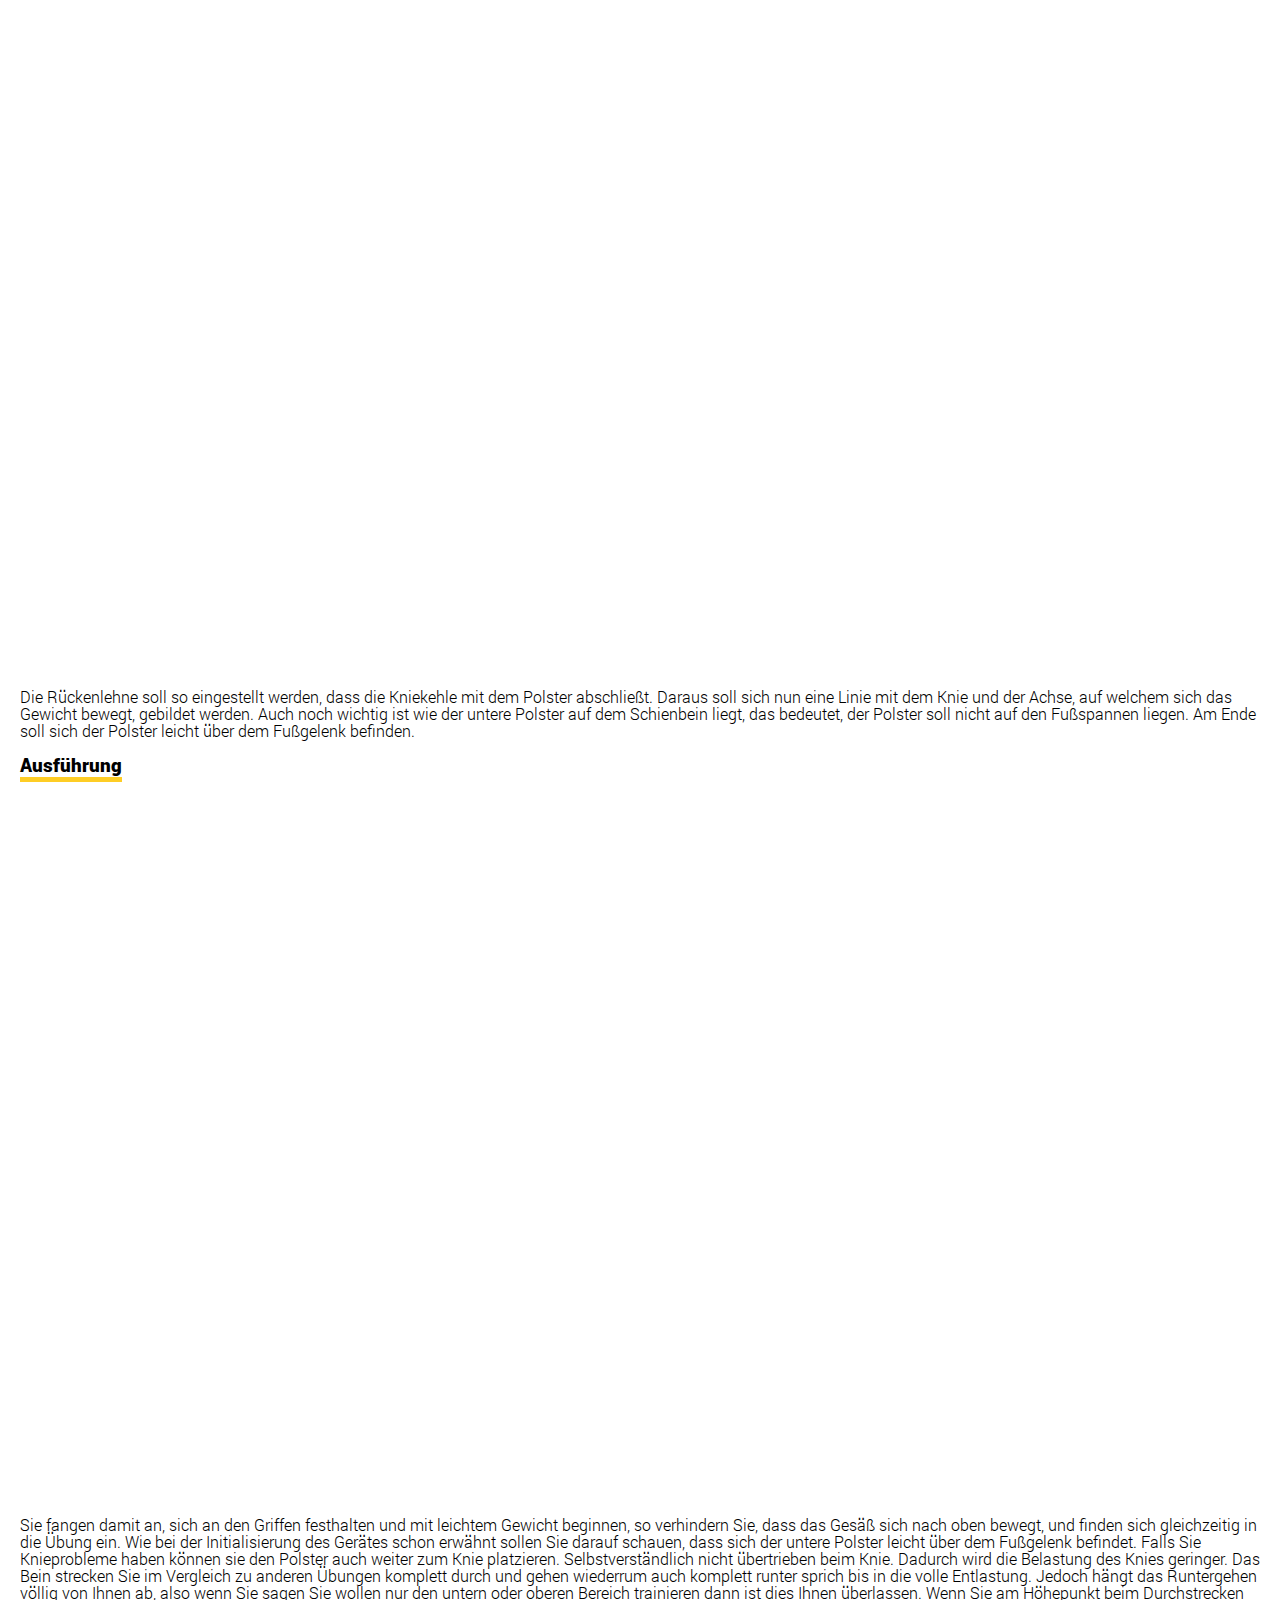
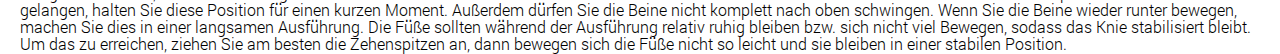
==== commit 12c30c8e: "arroq top weg" ====
--- a/bankdruecken.html
+++ b/bankdruecken.html
@@ -152,10 +152,10 @@
             </p2>
           </div>
         </div>
-        <div class="gotopcontainer">
+        <!--<div class="gotopcontainer">
           <a class="gotop" href="#top">
             <img class="gottoparrow" src="Images/TopArrow.png" />
-          </a>
+          </a>-->
         </div>
       </main>
     </div>
--- a/Css/bankdruecken.css
+++ b/Css/bankdruecken.css
@@ -1,20 +1,19 @@
 .wrapperMain {
-  border: 1px solid black;
-  margin: 0 auto;
-  max-width: 450px;
-  min-height: 300vh;
+  margin: 15vh auto;
+  width: 100%;
+  height: 300vh;
+  display: block;
 }
 
 header {
   font-family: Roboto1;
-  color: white;
   background-color: #161616;
-  width: 100%;
-  height: 90px;
-  max-width: 450px;
+  width: inherit;
   position: fixed;
-  z-index: 90;
-  top: 0px;
+  height: 13vh;
+  top: 0;
+  overflow: hidden;
+  z-index: 1;
 }
 
 h1 {
@@ -30,15 +29,13 @@
   float: left;
   margin-top: 10px;
 }
-.Strich {
-  width: 1.5px;
-  margin: 5px 10px auto 10px;
-  float: left;
-}
+
 .LogoFont {
-  height: 50px;
-  width: 50px;
-  margin: 10px auto auto auto;
+  width: 100%;
+  height: 100%;
+  display: flex;
+  justify-content: center;
+  align-items: center;
 }
 
 .Striche {
@@ -50,12 +47,6 @@
 
 .clear {
   clear: both;
-}
-
-main {
-  height: 100vh;
-  position: relative;
-  margin-top: 120px;
 }
 
 .wrapperText {
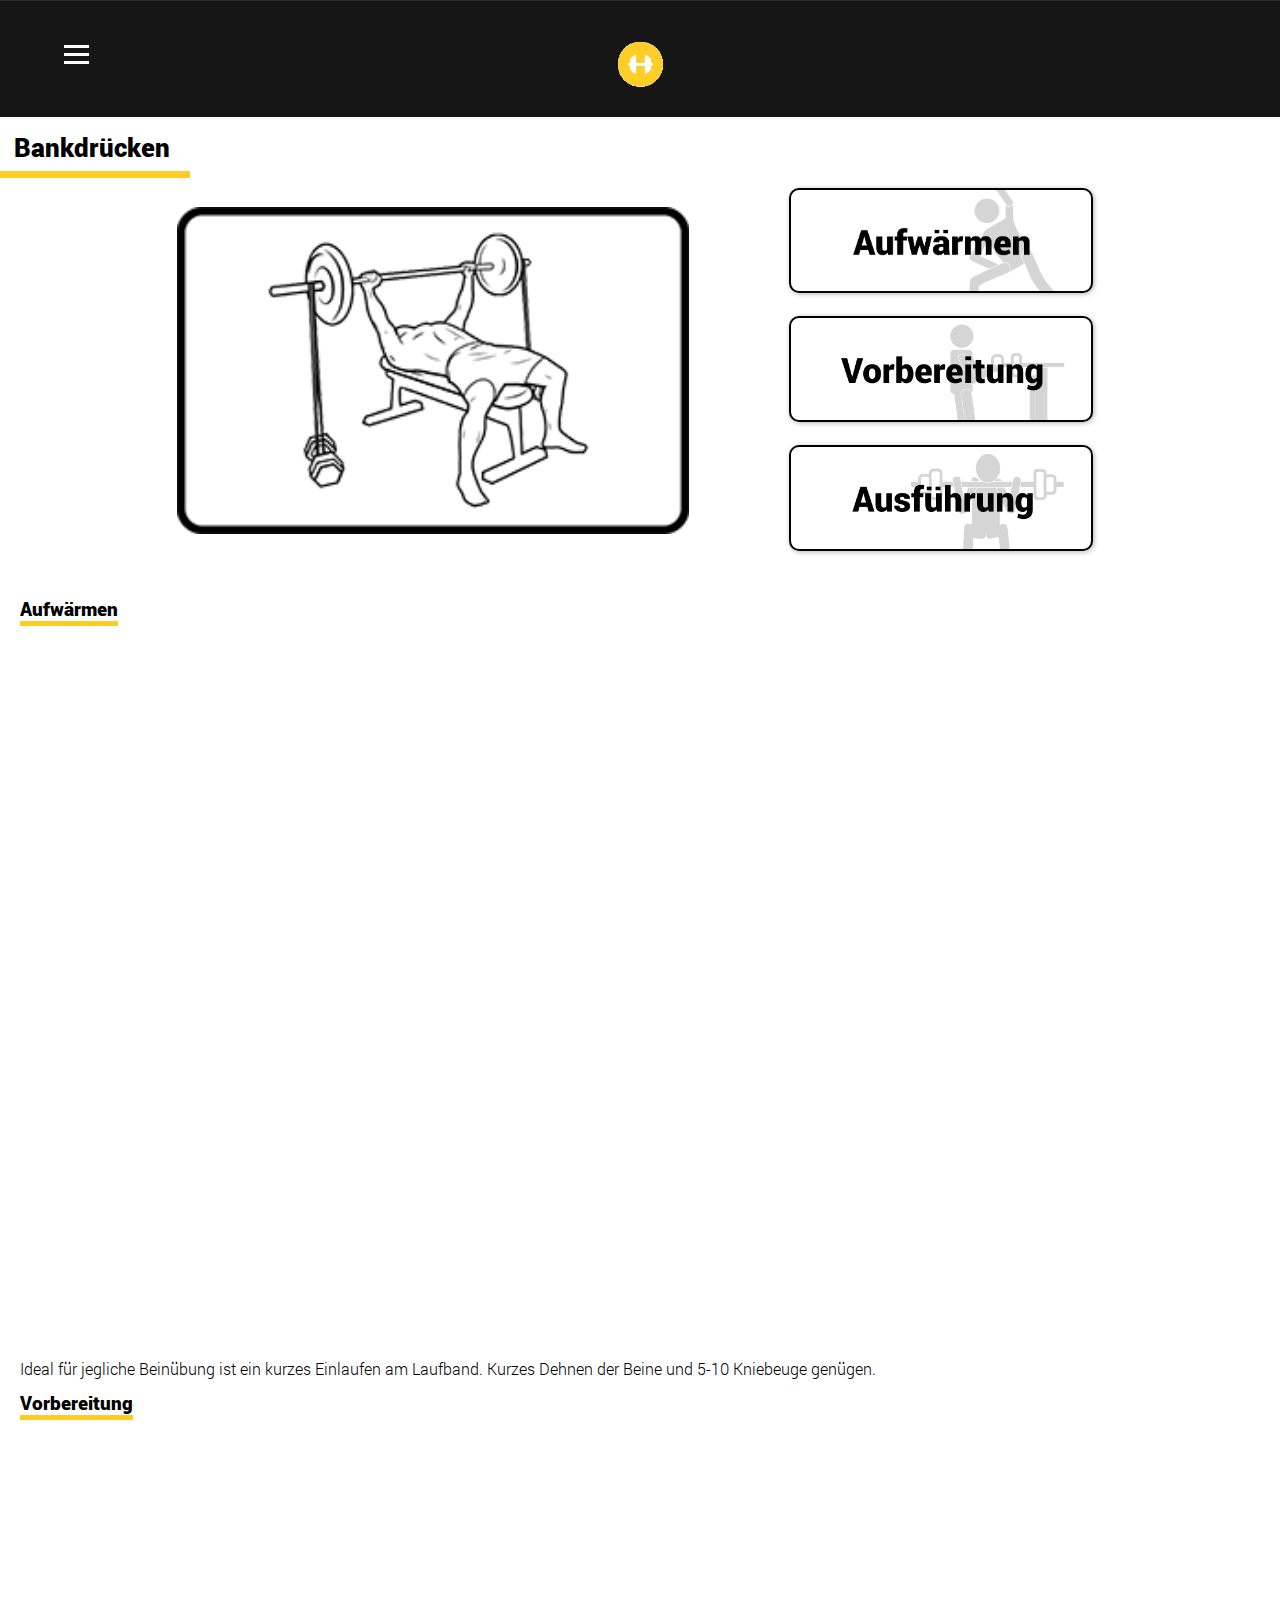
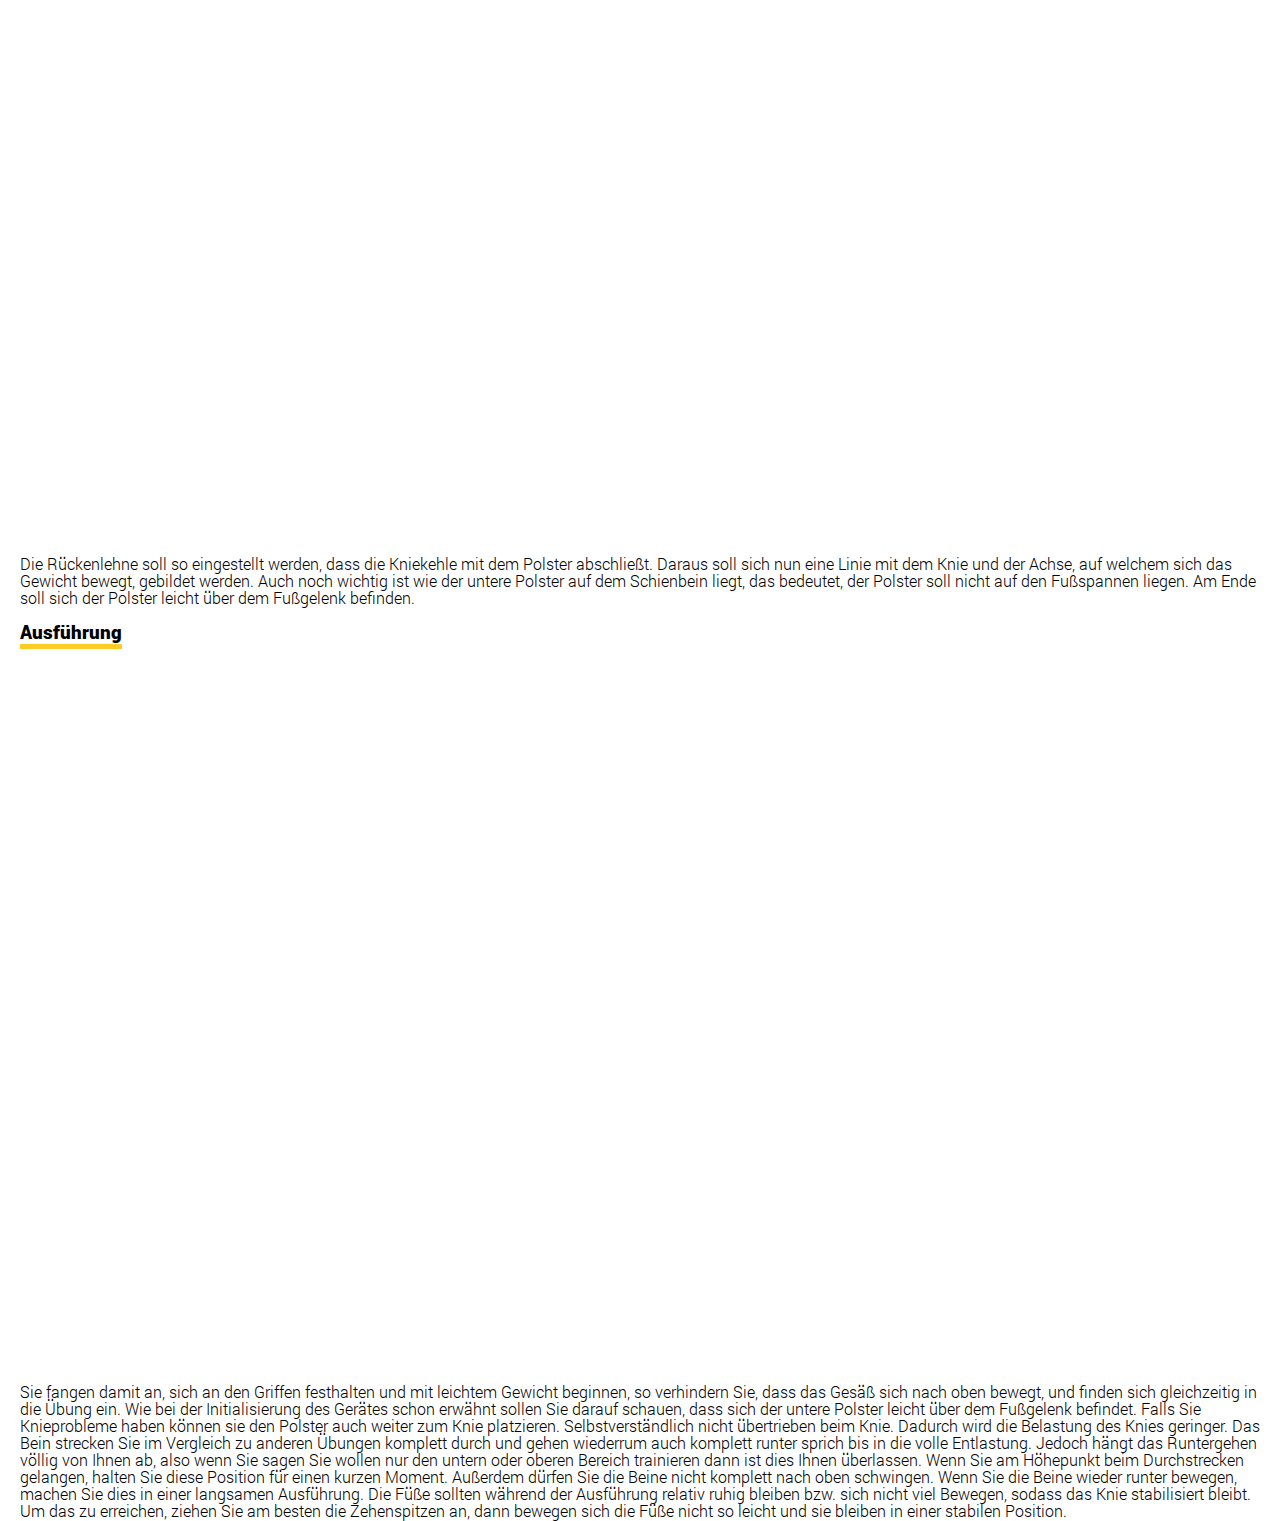
==== commit 0cdbc3f6: "General Updates: media query, illustrations" ====
--- a/bankdruecken.html
+++ b/bankdruecken.html
@@ -16,53 +16,84 @@
         <link rel="stylesheet" href="https://code.getmdl.io/1.3.0/material.yellow-lime.min.css"/>
         <script defer src="https://code.getmdl.io/1.3.0/material.min.js"></script>-->
     <script src="JS/jquery-3.6.0.min.js"></script>
-    <script src="JS/jQueryRotate.js"></script>
+    <!--<script src="JS/jQueryRotate.js"></script>-->
     <script src="JS/jquery.scrollTo.min.js"></script>
     <script src="JS/jquery.localScroll.min.js"></script>
     <script src="JS/bankdrueckenScript.js"></script>
+    <script src="JS/burgerMenu.js"></script>
   </head>
   <body>
     <div class="wrapperMain" id="top">
       <header>
+
         <div class="LogoFont">
           <a href="index.html">
             <img class="Logo" src="Images/Logo-ICON2.png" alt="Logo" />
           </a>
         </div>
+        <div class = "nav-bar">
+          <ul class="nav-menu"> 
+           <li class="first-nav-item">
+               <a href="#" class="nav-link">Home<span class="line"></span></a>
+           </li>
+           
+           <li class="nav-item">
+               <a href="#" class="nav-link">Kontakt<span class="line"></span></a>
+           </li>
+           <li class="nav-item">
+               <a href="#" class="nav-link">Über<span class="line"></span></a>
+           </li>
+           <li class="nav-item">
+               <a href="#" class="nav-link">Ernährung<span class="line"></span></a>
+           </li>
+           <li class="nav-item">
+               <a href="#" class="nav-link">Trainingsplan<span class="line"></span></a>
+           </li>
+           <li class="last-nav-item">
+               <a href="#" class="nav-link">Filter<span class="line"></span></a>
+           </li>
+          </ul>
+      </div>
+      <div class="Hamburger">
+           <span class="bar"></span>
+           <span class="bar"></span>
+           <span class="bar"></span>
+       </div>
+        
 
-        <div class="clear"></div>
-
-        <img
+        <!--<img
           class="Striche"
           src="Images/Stripes_Zeichenfl%C3%A4che%201.png"
           alt="Striche"
-        />
+        />-->
       </header>
       <main>
         <h2>Bankdrücken</h2>
-        <img class="bench" src="Images/Bench.png" />
-        <!--<p>Trainert werden Quadriceps: Gerade Oberschenkelmuskeln, innere Oberschenkelmuskeln, mittlere Oberschenkelmuskeln, äußere Oberschenkelmuskeln  
-                </p>!-->
+        <div class="img_Hyplerlinks">
+          <img class="bench" src="Images/Bench.png" />
+          <!--<p>Trainert werden Quadriceps: Gerade Oberschenkelmuskeln, innere Oberschenkelmuskeln, mittlere Oberschenkelmuskeln, äußere Oberschenkelmuskeln  
+                  </p>!-->
 
-        <div class="hyperlinks">
-          <a href="#containerAufwaermen"
-            ><img
-              id="hyperlinkAuf"
-              class="hyperlinkAe"
-              src="Images/Aufwaermen02.png"
-          /></a>
-          <a href="#containerVorbereitung"
-            ><img
-              id="hyperlinkVo"
-              class="hyperlinkAe"
-              src="Images/Vorbereitung02.png"
-          /></a>
-          <a href="#containerAusfuehrung"
-            ><img
-              id="hyperlinkAus"
-              class="hyperlinkAe"
-              src="Images/Ausfuehrung02.png"
-          /></a>
+          <div class="hyperlinks">
+            <a href="#containerAufwaermen"
+              ><img
+                id="hyperlinkAuf"
+                class="hyperlinkAe"
+                src="Images/Aufwaermen02.png"
+            /></a>
+            <a href="#containerVorbereitung"
+              ><img
+                id="hyperlinkVo"
+                class="hyperlinkAe"
+                src="Images/Vorbereitung02.png"
+            /></a>
+            <a href="#containerAusfuehrung"
+              ><img
+                id="hyperlinkAus"
+                class="hyperlinkAe"
+                src="Images/Ausfuehrung02.png"
+            /></a>
+          </div>
         </div>
 
         <div class="wrapperText">
--- a/Css/bankdruecken.css
+++ b/Css/bankdruecken.css
@@ -15,6 +15,83 @@
   overflow: hidden;
   z-index: 1;
 }
+.nav-menu {
+  position: fixed;
+  top: -100%;
+  width: 100%;
+  height: 100%;
+  flex-direction: column;
+  background-color: #2b2d2f;
+  transition: 0.3s;
+  display: flex;
+  /*align-items: center;*/
+  align-items: center;
+  /*border-radius: 0px 40px 40px 40px;*/
+  border-top: 1px solid #424245;
+}
+.nav-menu.active {
+  top: 13vh;
+}
+.line {
+  margin-top: 10px;
+  display: block;
+  height: 1px;
+  width: 70vw;
+  background-color: #fecd25;
+  opacity: 0%;
+  transition: 0.3s;
+  transition-delay: 0.2s;
+}
+.line.active {
+  opacity: 100%;
+}
+.first-nav-item {
+  font-size: 1.2em;
+  padding: 10px;
+  text-shadow: 1px 1px 5px rgba(0, 0, 0, 0.3);
+}
+.nav-item {
+  padding: 10px;
+  font-size: 1.2em;
+  text-shadow: 1px 1px 5px rgba(0, 0, 0, 0.3);
+}
+.last-nav-item {
+  margin-bottom: 80px;
+  padding: 10px;
+  font-size: 1.2em;
+  text-shadow: 1px 1px 5px rgba(0, 0, 0, 0.3);
+}
+
+.nav-link {
+  color: white;
+  text-decoration: none;
+  /*border-style: solid;*/
+}
+
+.Hamburger {
+  display: block;
+  position: absolute;
+  top: 34%;
+  left: 5%;
+  z-index: 10;
+}
+.bar {
+  display: block;
+  width: 25px;
+  height: 3px;
+  margin: 5px auto;
+  background-color: white;
+  transition: 0.3s;
+}
+.Hamburger.active .bar:nth-child(2) {
+  opacity: 0;
+}
+.Hamburger.active .bar:nth-child(1) {
+  transform: translateY(8px) rotate(45deg);
+}
+.Hamburger.active .bar:nth-child(3) {
+  transform: translateY(-8px) rotate(-45deg);
+}
 
 h1 {
   font-size: 1.5em;
@@ -37,16 +114,15 @@
   justify-content: center;
   align-items: center;
 }
+.LogoFont.active {
+  background-color: #2b2d2f;
+}
 
 .Striche {
   width: 35px;
   position: absolute;
   top: 25px;
   left: 10px;
-}
-
-.clear {
-  clear: both;
 }
 
 .wrapperText {
@@ -62,13 +138,19 @@
   padding-bottom: 10px;
   border-bottom: 7px solid #fecd25;
 }
+.img_Hyplerlinks {
+  display: flex;
+  justify-content: center;
+  gap: 10vh;
+}
 .bench {
-  display: block;
-  margin-left: auto;
-  margin-right: auto;
-  margin-top: 20px;
-  width: 290px;
-}
+  margin-top: 20px;
+  width: 40%;
+  height: 50%;
+  margin-bottom: auto;
+  margin-top: auto;
+}
+
 p {
   font-family: Roboto2;
   margin-top: 20px;
@@ -76,18 +158,17 @@
   padding-right: 10%;
 }
 .hyperlinks {
-  margin: 20px auto;
-  width: 279px;
-  padding-bottom: 20px;
   display: flex;
   justify-content: center;
-  align-items: center;
+  /* align-items: center; */
   flex-direction: column;
+  margin-top: auto;
+  margin-bottom: auto;
 }
 
 .hyperlinkAe {
   margin: 10px;
-  width: 190px;
+  width: 300px;
   border: 2px solid black;
   border-radius: 10px;
   outline: none;
@@ -110,6 +191,9 @@
 p1 {
   font-family: Roboto2;
 }
+p2 {
+  font-family: Roboto2;
+}
 
 .aufwaermenVideo {
   position: relative;
@@ -127,10 +211,6 @@
   height: 100%;
 }
 
-p2 {
-  font-family: Roboto2;
-}
-
 .vorbereitungVideo {
   position: relative;
   width: 100%;
@@ -163,7 +243,7 @@
   height: 100%;
 }
 
-.gotop {
+/*.gotop {
   position: absolute;
   right: 20px;
 }
@@ -175,4 +255,82 @@
   width: 100%;
   max-width: 450px;
   top: 200px;
-}
+}*/
+@media (max-width: 600px) {
+  .img_Hyplerlinks {
+    display: block;
+  }
+  .bench {
+    display: block;
+    margin-left: auto;
+    margin-right: auto;
+    margin-top: 20px;
+    width: 290px;
+    height: auto;
+  }
+  .hyperlinkAe {
+    margin: 10px;
+    width: 190px;
+    border: 2px solid black;
+    border-radius: 10px;
+    outline: none;
+    box-shadow: 1px 1px 5px rgba(0, 0, 0, 0.3);
+  }
+  .hyperlinks {
+    margin: 20px auto;
+    width: 279px;
+    padding-bottom: 20px;
+    display: flex;
+    justify-content: center;
+    align-items: center;
+    flex-direction: column;
+  }
+
+  .aufwaermenVideo {
+    position: relative;
+    width: 100%;
+    padding-bottom: 56.25%;
+    height: 0;
+    margin-bottom: 10px;
+    margin-top: 20px;
+  }
+  .aufwaermenVideo iframe {
+    position: absolute;
+    top: 0;
+    left: 0;
+    width: 100%;
+    height: 100%;
+  }
+
+  .vorbereitungVideo {
+    position: relative;
+    width: 100%;
+    padding-bottom: 56.25%;
+    height: 0;
+    margin-bottom: 10px;
+    margin-top: 20px;
+  }
+  .vorbereitungVideo iframe {
+    position: absolute;
+    top: 0;
+    left: 0;
+    width: 100%;
+    height: 100%;
+  }
+
+  .ausfuehrungVideo {
+    position: relative;
+    width: 100%;
+    padding-bottom: 56.25%;
+    height: 0;
+    margin-bottom: 10px;
+    margin-top: 20px;
+  }
+  .ausfuehrungVideo iframe {
+    position: absolute;
+    top: 0;
+    left: 0;
+    width: 100%;
+    height: 100%;
+  }
+}
